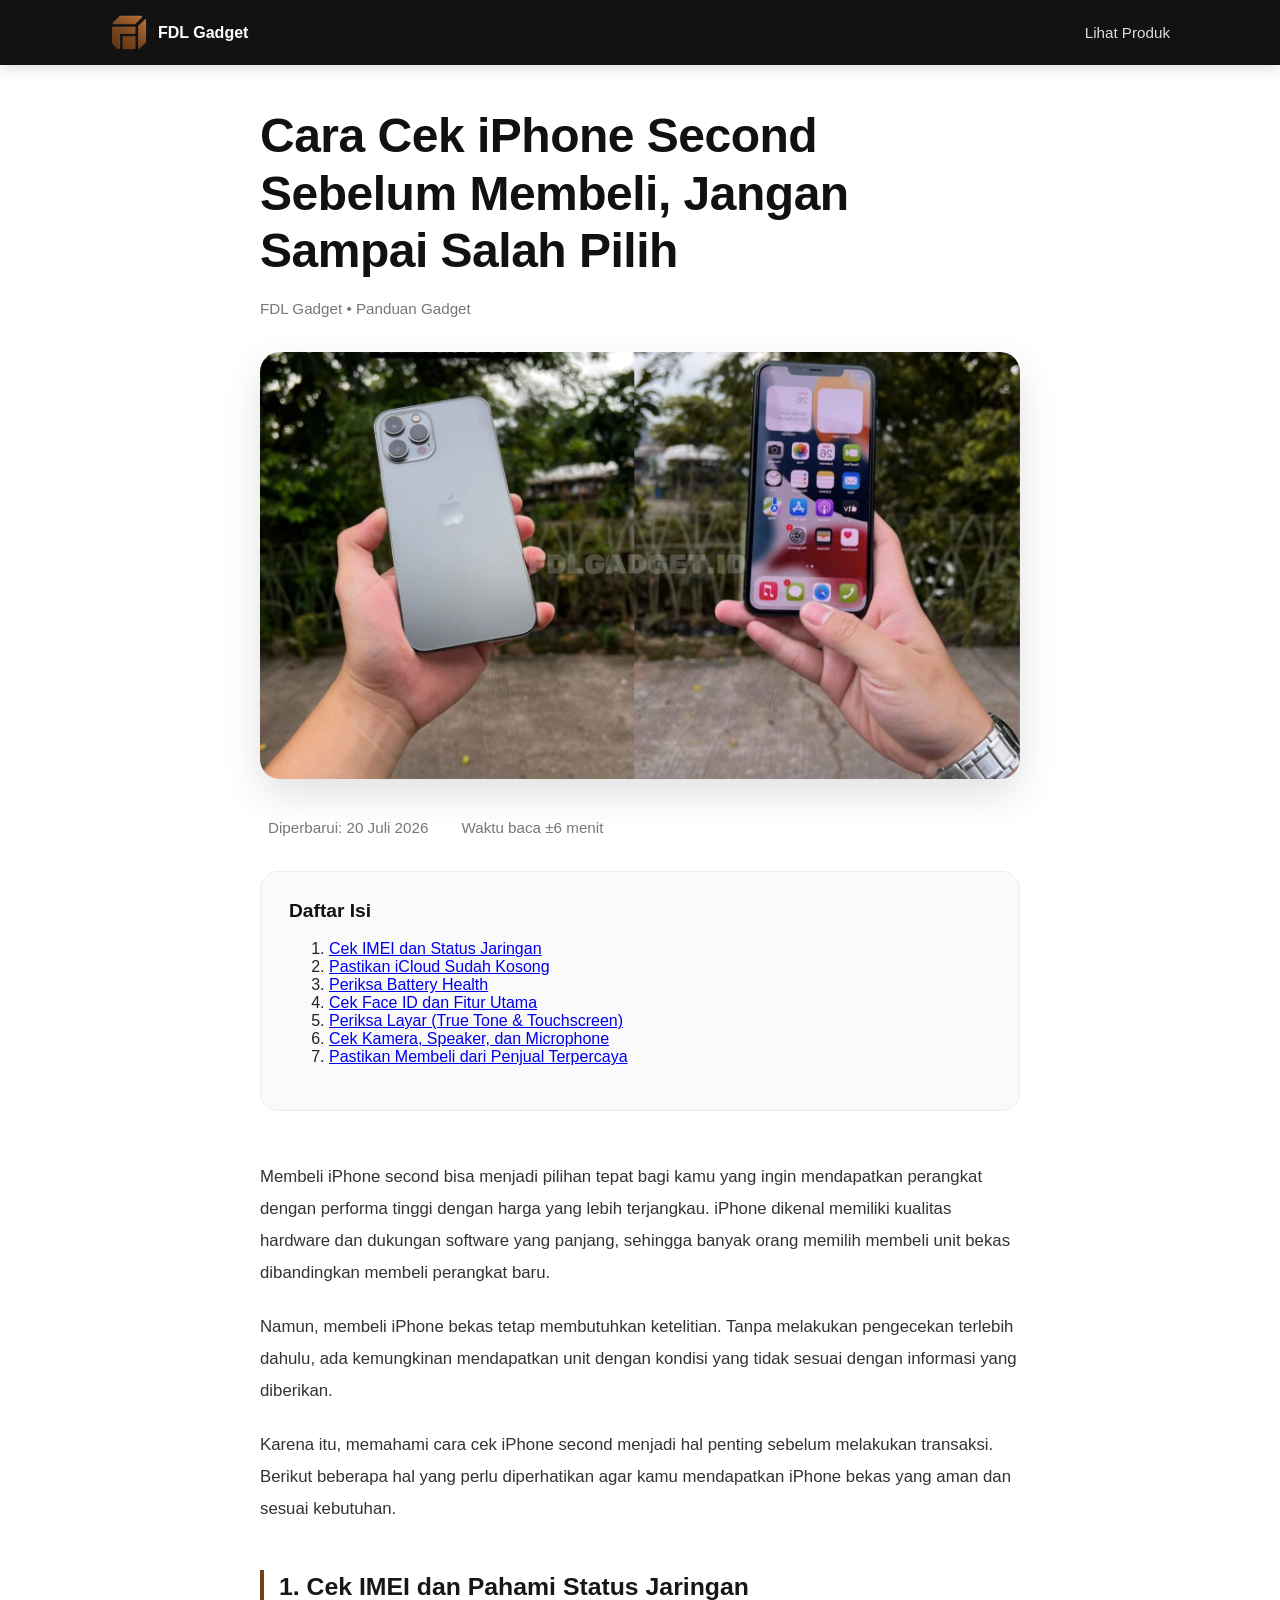
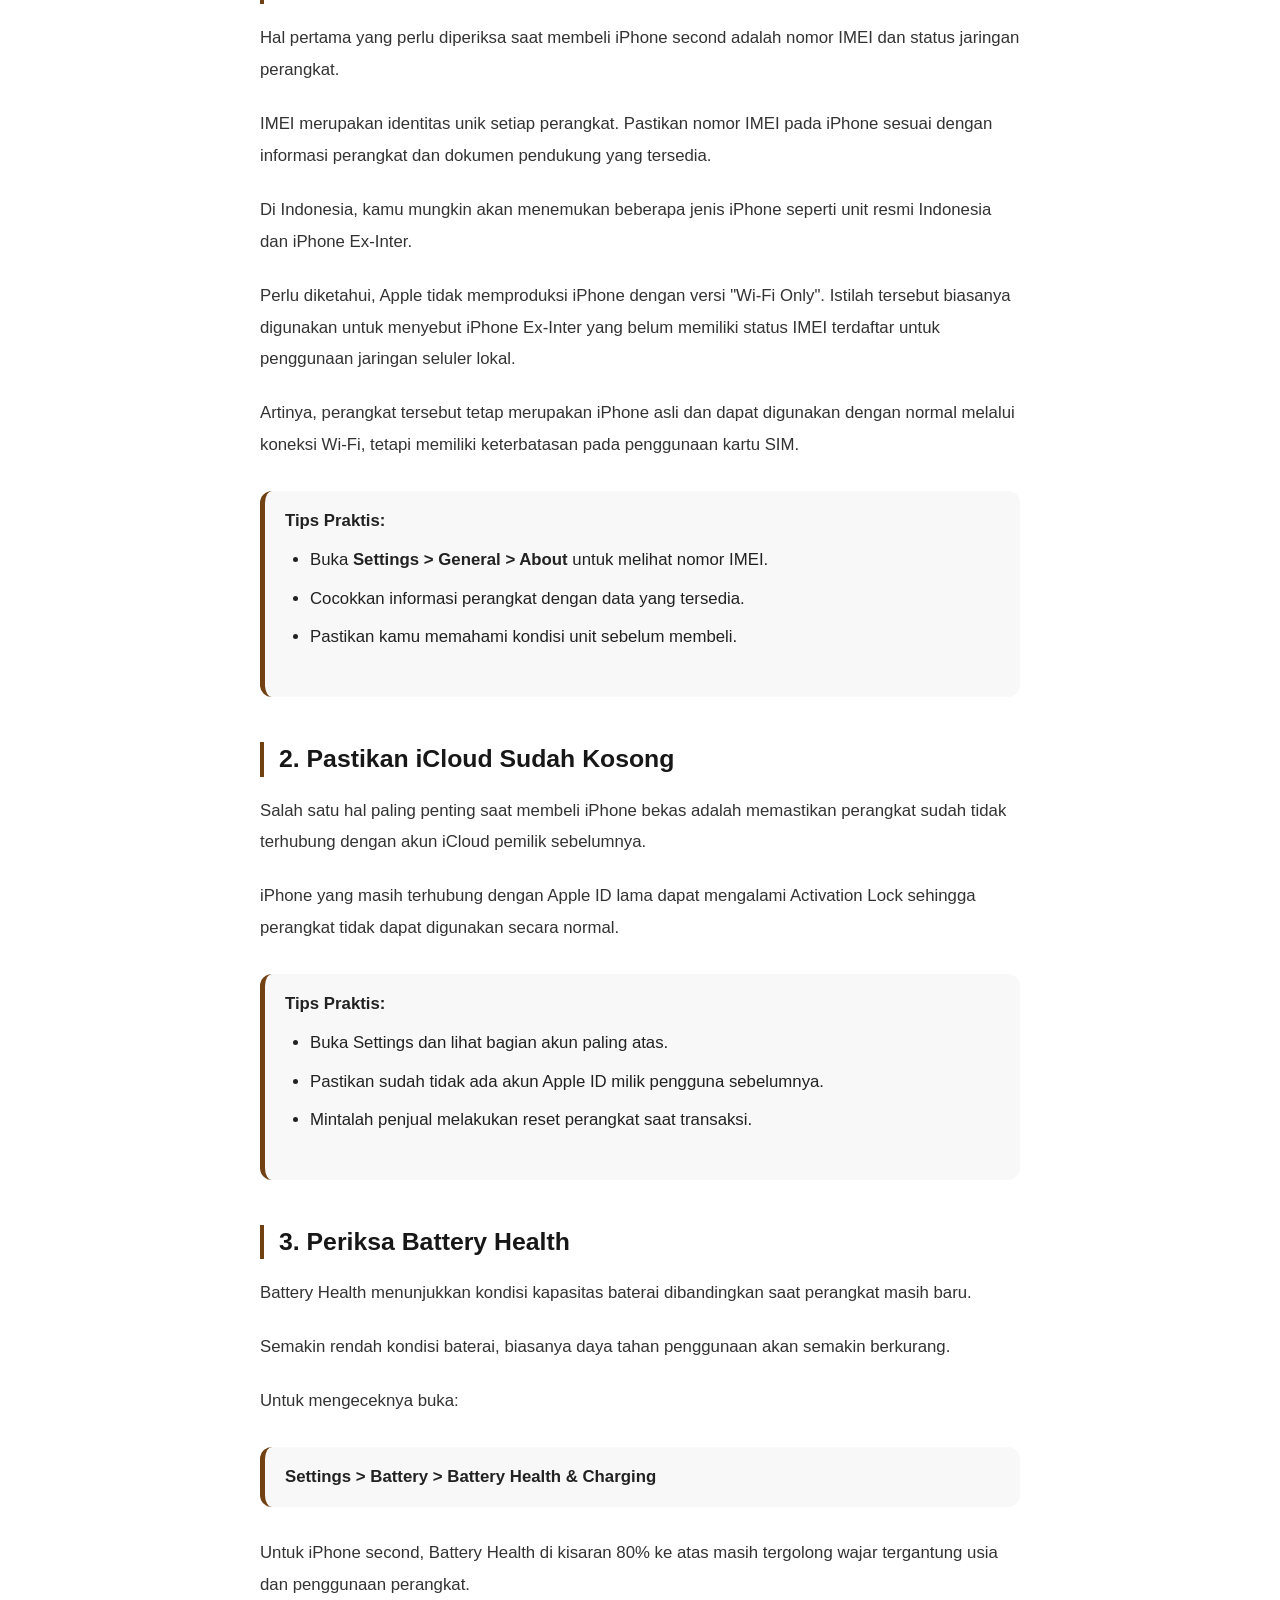
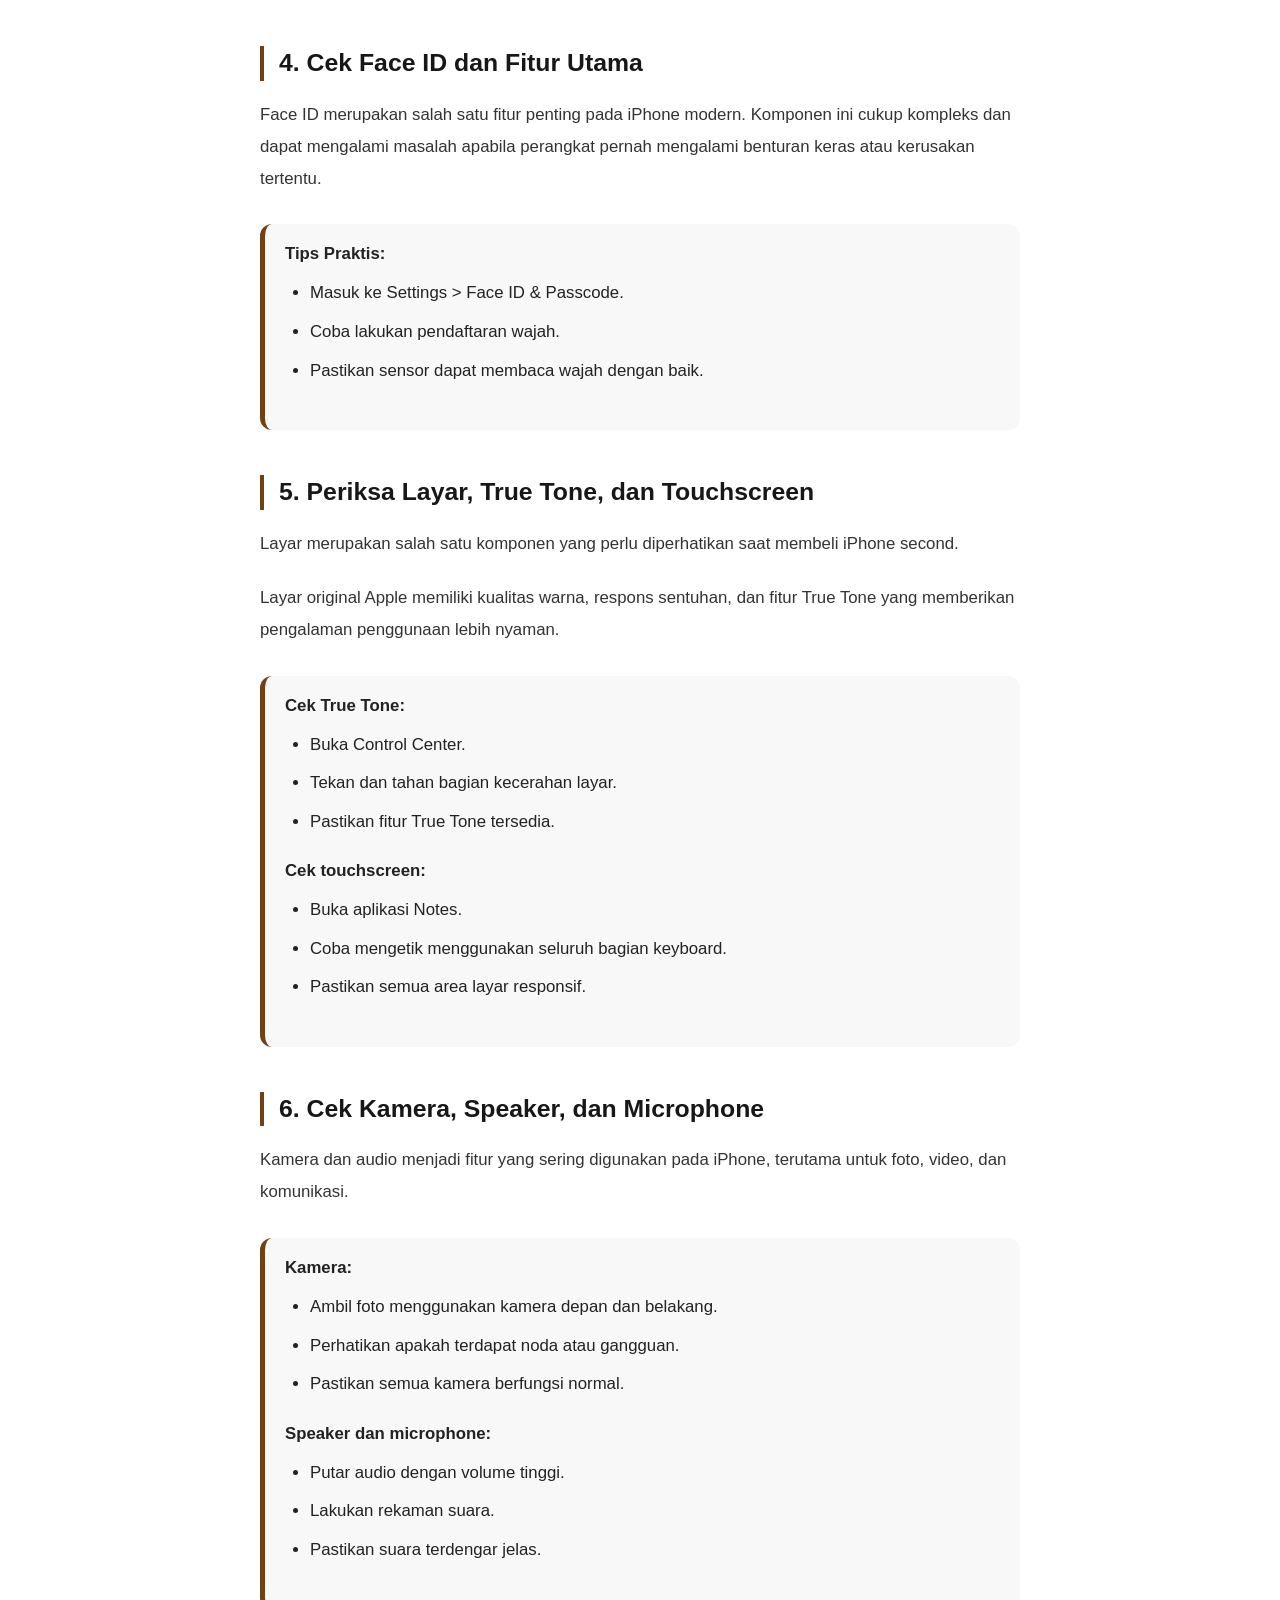
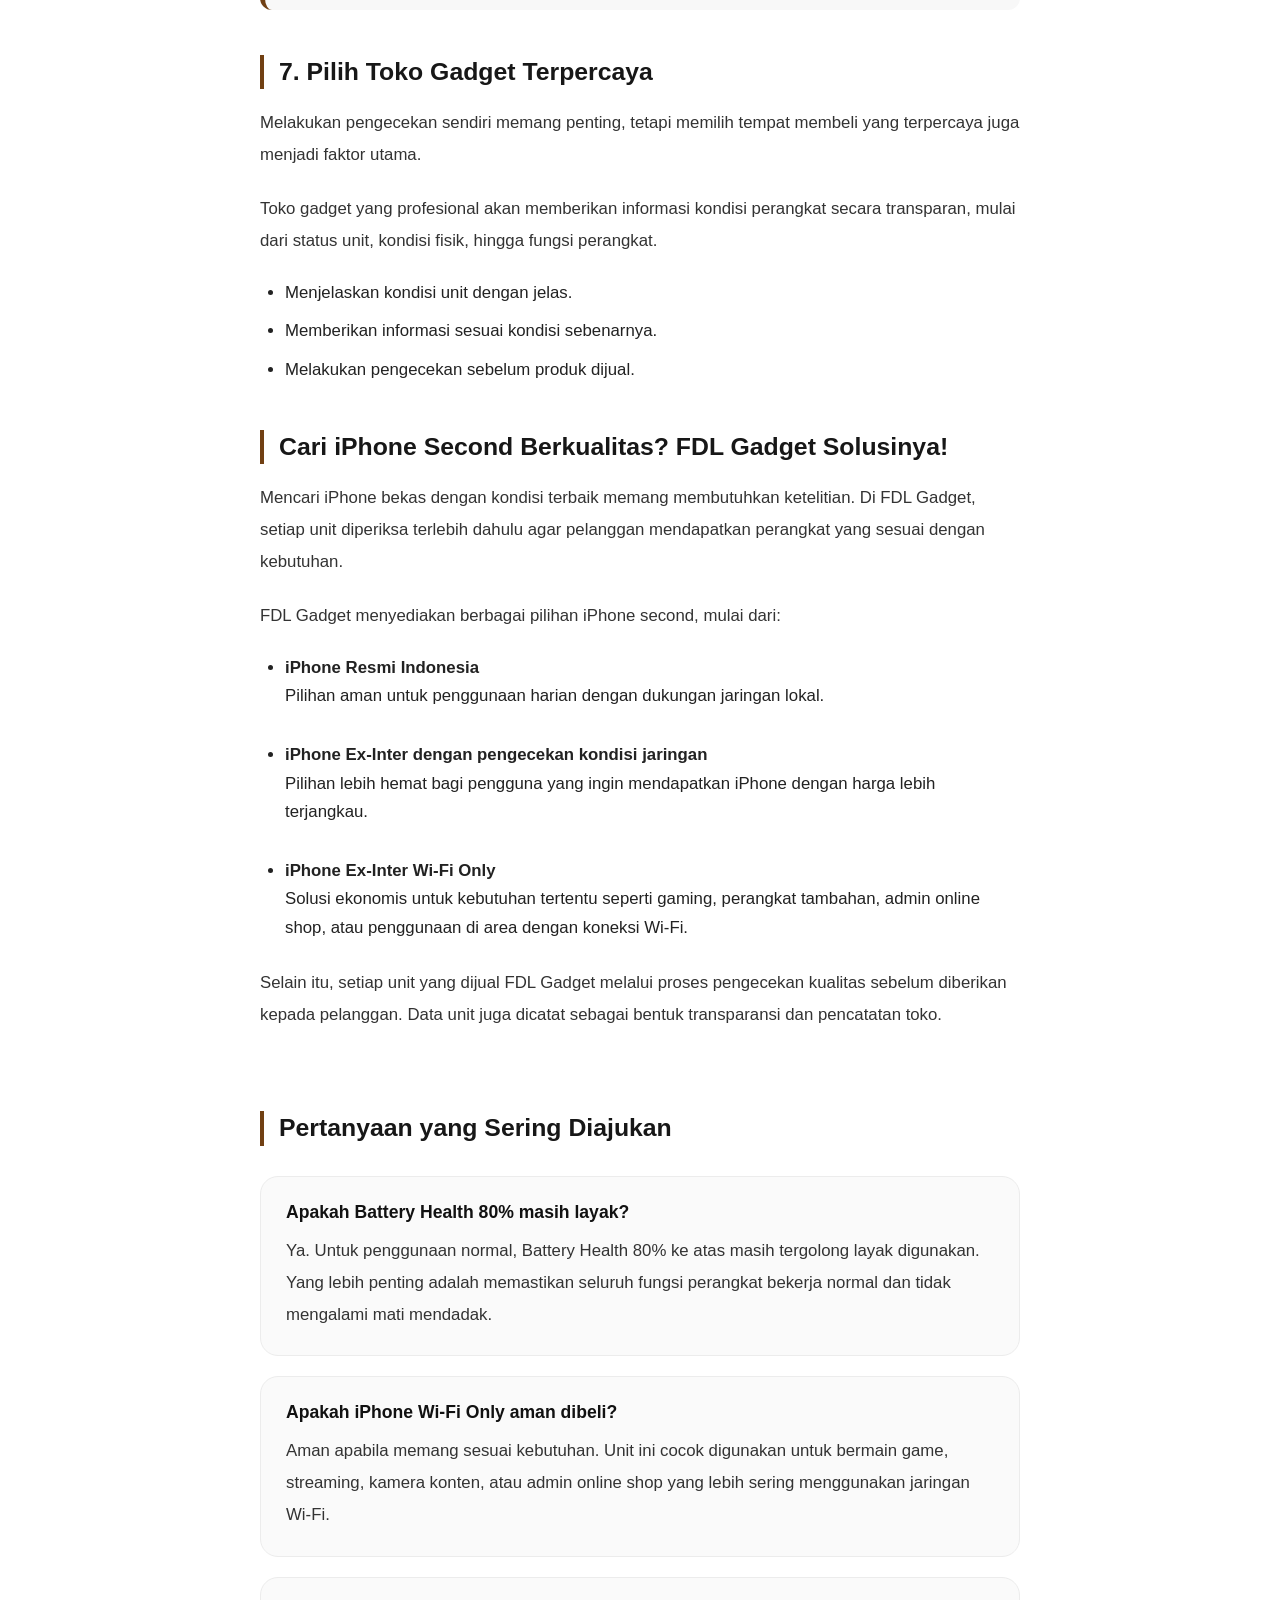
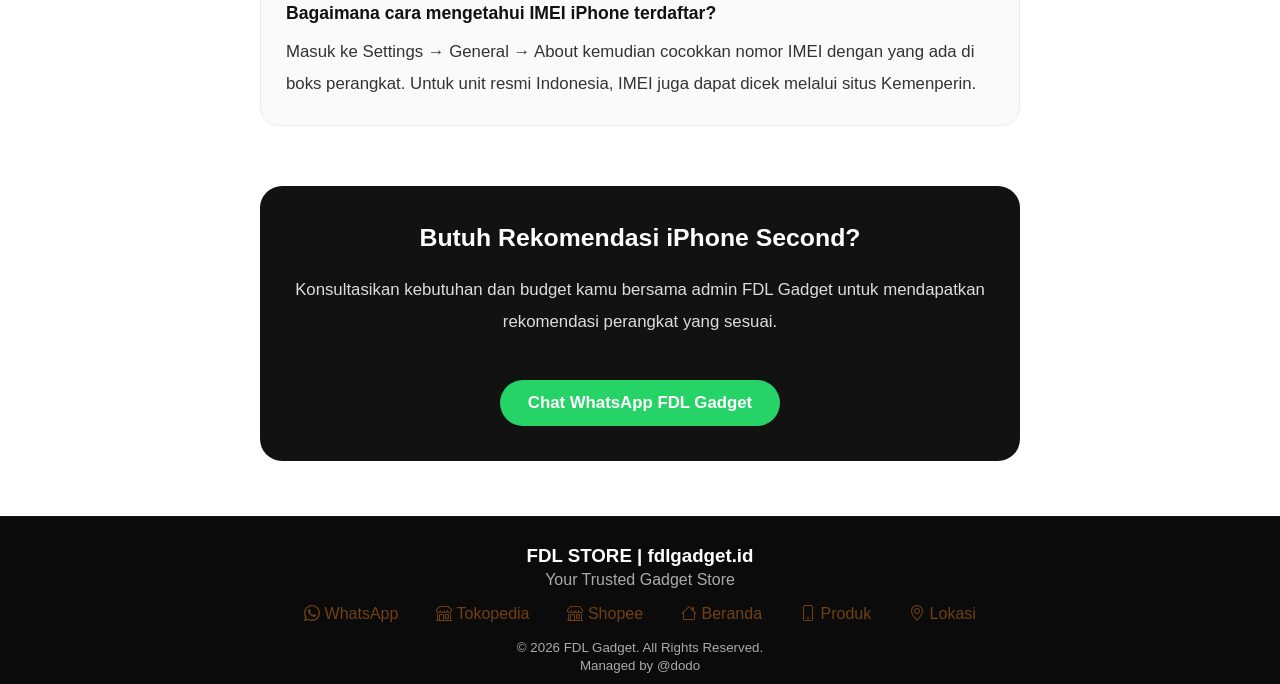
==== artikel/cara-cek-iphone-second.html @ 4b5e1315 "update artikel seo pertama fdlgadget" ====
<!doctype html>
<html lang="id">
  <head>
    <meta charset="UTF-8" />

    <meta name="viewport" content="width=device-width, initial-scale=1.0" />

    <title>
      Cara Cek iPhone Second Sebelum Membeli, Jangan Sampai Salah Pilih | FDL
      Gadget
    </title>
    <meta
      name="description"
      content="Panduan cara cek iPhone second sebelum membeli. Cek IMEI, iCloud, Battery Health, Face ID, layar, kamera, dan tips memilih iPhone bekas agar tidak salah pilih."
    />
    <link
      rel="canonical"
      href="https://fdlgadget.id/artikel/cara-cek-iphone-second-sebelum-membeli.html"
    />
    <link rel="stylesheet" href="../css/artikel.css" />
    <link
      href="https://cdn.jsdelivr.net/npm/bootstrap-icons@1.11.3/font/bootstrap-icons.min.css"
      rel="stylesheet"
    />
  </head>

  <body>
    <!-- NAVBAR -->

    <nav class="article-navbar">
      <div class="article-navbar-inner">
        <a href="../index.html" class="article-brand">
          <img src="../img/logo.png" alt="FDL Gadget" />

          <span>FDL Gadget</span>
        </a>

        <a href="../index.html" class="article-back"> Lihat Produk </a>
      </div>
    </nav>

    <main class="article-container">
      <h1 class="article-title">
        Cara Cek iPhone Second Sebelum Membeli, Jangan Sampai Salah Pilih
      </h1>

      <div class="article-meta">FDL Gadget • Panduan Gadget</div>

      <img
        src="../img/artikel/iphone-check.webp"
        alt="Cara cek iPhone second sebelum membeli"
        class="article-cover"
      />

      <div class="article-meta">
        <span>
          <i class="fa-regular fa-calendar"></i>
          Diperbarui: 20 Juli 2026
        </span>

        <span>
          <i class="fa-regular fa-clock"></i>
          Waktu baca ±6 menit
        </span>
      </div>

      <div class="article-toc">
        <h3>Daftar Isi</h3>

        <ol>
          <li><a href="#imei">Cek IMEI dan Status Jaringan</a></li>

          <li><a href="#icloud">Pastikan iCloud Sudah Kosong</a></li>

          <li><a href="#battery">Periksa Battery Health</a></li>

          <li><a href="#faceid">Cek Face ID dan Fitur Utama</a></li>

          <li>
            <a href="#display">Periksa Layar (True Tone & Touchscreen)</a>
          </li>

          <li><a href="#camera">Cek Kamera, Speaker, dan Microphone</a></li>

          <li>
            <a href="#seller">Pastikan Membeli dari Penjual Terpercaya</a>
          </li>
        </ol>
      </div>

      <article class="article-content">
        <p>
          Membeli iPhone second bisa menjadi pilihan tepat bagi kamu yang ingin
          mendapatkan perangkat dengan performa tinggi dengan harga yang lebih
          terjangkau. iPhone dikenal memiliki kualitas hardware dan dukungan
          software yang panjang, sehingga banyak orang memilih membeli unit
          bekas dibandingkan membeli perangkat baru.
        </p>

        <p>
          Namun, membeli iPhone bekas tetap membutuhkan ketelitian. Tanpa
          melakukan pengecekan terlebih dahulu, ada kemungkinan mendapatkan unit
          dengan kondisi yang tidak sesuai dengan informasi yang diberikan.
        </p>

        <p>
          Karena itu, memahami cara cek iPhone second menjadi hal penting
          sebelum melakukan transaksi. Berikut beberapa hal yang perlu
          diperhatikan agar kamu mendapatkan iPhone bekas yang aman dan sesuai
          kebutuhan.
        </p>

        <h2 id="imei">1. Cek IMEI dan Pahami Status Jaringan</h2>

        <p>
          Hal pertama yang perlu diperiksa saat membeli iPhone second adalah
          nomor IMEI dan status jaringan perangkat.
        </p>

        <p>
          IMEI merupakan identitas unik setiap perangkat. Pastikan nomor IMEI
          pada iPhone sesuai dengan informasi perangkat dan dokumen pendukung
          yang tersedia.
        </p>

        <p>
          Di Indonesia, kamu mungkin akan menemukan beberapa jenis iPhone
          seperti unit resmi Indonesia dan iPhone Ex-Inter.
        </p>

        <p>
          Perlu diketahui, Apple tidak memproduksi iPhone dengan versi "Wi-Fi
          Only". Istilah tersebut biasanya digunakan untuk menyebut iPhone
          Ex-Inter yang belum memiliki status IMEI terdaftar untuk penggunaan
          jaringan seluler lokal.
        </p>

        <p>
          Artinya, perangkat tersebut tetap merupakan iPhone asli dan dapat
          digunakan dengan normal melalui koneksi Wi-Fi, tetapi memiliki
          keterbatasan pada penggunaan kartu SIM.
        </p>

        <div class="article-tip">
          <b>Tips Praktis:</b>

          <ul>
            <li>
              Buka <b>Settings > General > About</b> untuk melihat nomor IMEI.
            </li>

            <li>Cocokkan informasi perangkat dengan data yang tersedia.</li>

            <li>Pastikan kamu memahami kondisi unit sebelum membeli.</li>
          </ul>
        </div>

        <h2 id="icloud">2. Pastikan iCloud Sudah Kosong</h2>

        <p>
          Salah satu hal paling penting saat membeli iPhone bekas adalah
          memastikan perangkat sudah tidak terhubung dengan akun iCloud pemilik
          sebelumnya.
        </p>

        <p>
          iPhone yang masih terhubung dengan Apple ID lama dapat mengalami
          Activation Lock sehingga perangkat tidak dapat digunakan secara
          normal.
        </p>

        <div class="article-tip">
          <b>Tips Praktis:</b>

          <ul>
            <li>Buka Settings dan lihat bagian akun paling atas.</li>

            <li>
              Pastikan sudah tidak ada akun Apple ID milik pengguna sebelumnya.
            </li>

            <li>Mintalah penjual melakukan reset perangkat saat transaksi.</li>
          </ul>
        </div>

        <h2 id="battery">3. Periksa Battery Health</h2>

        <p>
          Battery Health menunjukkan kondisi kapasitas baterai dibandingkan saat
          perangkat masih baru.
        </p>

        <p>
          Semakin rendah kondisi baterai, biasanya daya tahan penggunaan akan
          semakin berkurang.
        </p>

        <p>Untuk mengeceknya buka:</p>

        <div class="article-tip">
          <b> Settings > Battery > Battery Health & Charging </b>
        </div>

        <p>
          Untuk iPhone second, Battery Health di kisaran 80% ke atas masih
          tergolong wajar tergantung usia dan penggunaan perangkat.
        </p>

        <h2 id="faceid">4. Cek Face ID dan Fitur Utama</h2>

        <p>
          Face ID merupakan salah satu fitur penting pada iPhone modern.
          Komponen ini cukup kompleks dan dapat mengalami masalah apabila
          perangkat pernah mengalami benturan keras atau kerusakan tertentu.
        </p>

        <div class="article-tip">
          <b>Tips Praktis:</b>

          <ul>
            <li>Masuk ke Settings > Face ID & Passcode.</li>

            <li>Coba lakukan pendaftaran wajah.</li>

            <li>Pastikan sensor dapat membaca wajah dengan baik.</li>
          </ul>
        </div>

        <h2 id="display">5. Periksa Layar, True Tone, dan Touchscreen</h2>

        <p>
          Layar merupakan salah satu komponen yang perlu diperhatikan saat
          membeli iPhone second.
        </p>

        <p>
          Layar original Apple memiliki kualitas warna, respons sentuhan, dan
          fitur True Tone yang memberikan pengalaman penggunaan lebih nyaman.
        </p>

        <div class="article-tip">
          <b>Cek True Tone:</b>

          <ul>
            <li>Buka Control Center.</li>

            <li>Tekan dan tahan bagian kecerahan layar.</li>

            <li>Pastikan fitur True Tone tersedia.</li>
          </ul>

          <b>Cek touchscreen:</b>

          <ul>
            <li>Buka aplikasi Notes.</li>

            <li>Coba mengetik menggunakan seluruh bagian keyboard.</li>

            <li>Pastikan semua area layar responsif.</li>
          </ul>
        </div>

        <h2 id="camera">6. Cek Kamera, Speaker, dan Microphone</h2>

        <p>
          Kamera dan audio menjadi fitur yang sering digunakan pada iPhone,
          terutama untuk foto, video, dan komunikasi.
        </p>

        <div class="article-tip">
          <b>Kamera:</b>

          <ul>
            <li>Ambil foto menggunakan kamera depan dan belakang.</li>

            <li>Perhatikan apakah terdapat noda atau gangguan.</li>

            <li>Pastikan semua kamera berfungsi normal.</li>
          </ul>

          <b>Speaker dan microphone:</b>

          <ul>
            <li>Putar audio dengan volume tinggi.</li>

            <li>Lakukan rekaman suara.</li>

            <li>Pastikan suara terdengar jelas.</li>
          </ul>
        </div>

        <h2 id="seller">7. Pilih Toko Gadget Terpercaya</h2>

        <p>
          Melakukan pengecekan sendiri memang penting, tetapi memilih tempat
          membeli yang terpercaya juga menjadi faktor utama.
        </p>

        <p>
          Toko gadget yang profesional akan memberikan informasi kondisi
          perangkat secara transparan, mulai dari status unit, kondisi fisik,
          hingga fungsi perangkat.
        </p>

        <ul>
          <li>Menjelaskan kondisi unit dengan jelas.</li>

          <li>Memberikan informasi sesuai kondisi sebenarnya.</li>

          <li>Melakukan pengecekan sebelum produk dijual.</li>
        </ul>

        <h2>Cari iPhone Second Berkualitas? FDL Gadget Solusinya!</h2>

        <p>
          Mencari iPhone bekas dengan kondisi terbaik memang membutuhkan
          ketelitian. Di FDL Gadget, setiap unit diperiksa terlebih dahulu agar
          pelanggan mendapatkan perangkat yang sesuai dengan kebutuhan.
        </p>

        <p>
          FDL Gadget menyediakan berbagai pilihan iPhone second, mulai dari:
        </p>

        <ul>
          <li>
            <b>iPhone Resmi Indonesia</b><br />
            Pilihan aman untuk penggunaan harian dengan dukungan jaringan lokal.
          </li>

          <br />

          <li>
            <b>iPhone Ex-Inter dengan pengecekan kondisi jaringan</b><br />
            Pilihan lebih hemat bagi pengguna yang ingin mendapatkan iPhone
            dengan harga lebih terjangkau.
          </li>

          <br />

          <li>
            <b>iPhone Ex-Inter Wi-Fi Only</b><br />
            Solusi ekonomis untuk kebutuhan tertentu seperti gaming, perangkat
            tambahan, admin online shop, atau penggunaan di area dengan koneksi
            Wi-Fi.
          </li>
        </ul>

        <p>
          Selain itu, setiap unit yang dijual FDL Gadget melalui proses
          pengecekan kualitas sebelum diberikan kepada pelanggan. Data unit juga
          dicatat sebagai bentuk transparansi dan pencatatan toko.
        </p>

        <section class="article-faq">
          <h2>Pertanyaan yang Sering Diajukan</h2>

          <div class="faq-item">
            <h3>Apakah Battery Health 80% masih layak?</h3>

            <p>
              Ya. Untuk penggunaan normal, Battery Health 80% ke atas masih
              tergolong layak digunakan. Yang lebih penting adalah memastikan
              seluruh fungsi perangkat bekerja normal dan tidak mengalami mati
              mendadak.
            </p>
          </div>

          <div class="faq-item">
            <h3>Apakah iPhone Wi-Fi Only aman dibeli?</h3>

            <p>
              Aman apabila memang sesuai kebutuhan. Unit ini cocok digunakan
              untuk bermain game, streaming, kamera konten, atau admin online
              shop yang lebih sering menggunakan jaringan Wi-Fi.
            </p>
          </div>

          <div class="faq-item">
            <h3>Bagaimana cara mengetahui IMEI iPhone terdaftar?</h3>

            <p>
              Masuk ke Settings → General → About kemudian cocokkan nomor IMEI
              dengan yang ada di boks perangkat. Untuk unit resmi Indonesia,
              IMEI juga dapat dicek melalui situs Kemenperin.
            </p>
          </div>
        </section>

        <div class="article-cta">
          <h2>Butuh Rekomendasi iPhone Second?</h2>

          <p>
            Konsultasikan kebutuhan dan budget kamu bersama admin FDL Gadget
            untuk mendapatkan rekomendasi perangkat yang sesuai.
          </p>

          <a
            href="https://wa.me/6282130297591?text=Halo%20FDL%20Gadget,%20saya%20membaca%20artikel%20Cara%20Cek%20iPhone%20Second%20dan%20ingin%20bertanya%20tentang%20stok%20iPhone."
          >
            Chat WhatsApp FDL Gadget
          </a>
        </div>
      </article>
    </main>

    <footer class="fdl-footer">
      <h3>FDL STORE | fdlgadget.id</h3>
      <p>Your Trusted Gadget Store</p>

      <div class="footer-links">
        <a
          href="https://wa.me/6282130297591?text=Halo%20min,%20saya%20mau%20tanya%20tentang%20produk%20FDL%20Gadget"
          target="_blank"
        >
          <i class="bi bi-whatsapp"></i>
          WhatsApp
        </a>

        <a href="https://www.tokopedia.com/fdlgadget" target="_blank">
          <i class="bi bi-shop"></i>
          Tokopedia
        </a>

        <a href="https://www.shopee.co.id/fadeljuniarakbar" target="_blank">
          <i class="bi bi-shop"></i>
          Shopee
        </a>
        <a href="../index.html">
          <i class="bi bi-house"></i>
          Beranda
        </a>

        <a href="../index.html#products">
          <i class="bi bi-phone"></i>
          Produk
        </a>

        <a href="../index.html#location">
          <i class="bi bi-geo-alt"></i>
          Lokasi
        </a>
      </div>
      <small> © 2026 FDL Gadget. All Rights Reserved. </small><br />
      <small> Managed by @dodo </small>
    </footer>
  </body>
</html>
---- css/artikel.css ----
:root {
  --gold: #714013;
  --dark: #121212;
  --text: #222;
  --muted: #777;
  --border: #eeeeee;
}

* {
  box-sizing: border-box;
}

html {
  scroll-behavior: smooth;
  scroll-padding-top: 90px;
}

body {
  margin: 0;
  font-family: Inter, "Segoe UI", Roboto, Arial, sans-serif;
  background: #ffffff;
  color: var(--text);
}

/* =========================
   ARTICLE NAVBAR
========================= */

.article-navbar {
  position: fixed;
  top: 0;
  background: #121212;
  width: 100%;
  z-index: 999;
  box-shadow: 0 3px 15px rgba(0, 0, 0, 0.15);
}

.article-navbar-inner {
  max-width: 1100px;
  margin: auto;
  height: 65px;
  display: flex;
  align-items: center;
  justify-content: space-between;
  padding: 0 20px;
}

.article-brand {
  display: flex;
  align-items: center;
  gap: 10px;
  color: white;
  text-decoration: none;
  font-weight: 700;
}

.article-brand img {
  width: 38px;
}

.article-back {
  color: white;
  text-decoration: none;
  font-size: 0.95rem;
  opacity: 0.85;
  transition: 0.3s;
}

.article-back:hover {
  color: #714013;
  opacity: 1;
}

/* =========================
   ARTICLE CONTAINER
========================= */

.article-container {
  max-width: 800px;
  margin: auto;
  padding: 55px 20px;
}

/* =========================
   TITLE
========================= */

.article-title {
  padding-top: 20px;
  font-size: clamp(2rem, 5vw, 3rem);
  line-height: 1.2;
  font-weight: 800;
  letter-spacing: -0.5px;
  color: #111;
  margin-bottom: 18px;
}

/* =========================
   ARTICLE META
========================= */

.article-meta {
  color: var(--muted);
  font-size: 0.95rem;
  margin-bottom: 35px;
  display: flex;

  align-items: center;

  gap: 25px;

  flex-wrap: wrap;

  color: #777;

  font-size: 0.95rem;

  margin: 20px 0 35px;
}

.article-meta span {
  display: flex;

  align-items: center;

  gap: 8px;
}

/* =========================
   IMAGE
========================= */

.article-cover {
  width: 100%;
  display: block;
  border-radius: 20px;
  margin-bottom: 40px;
  box-shadow: 0 15px 40px rgba(0, 0, 0, 0.12);
}

/* =========================
   TABLE OF CONTENTS
========================= */

.article-toc {
  background: #fafafa;

  border: 1px solid #ececec;

  border-radius: 18px;

  padding: 28px;

  margin-bottom: 50px;
}

.article-toc h3 {
  margin: 0 0 18px;

  font-size: 1.2rem;

  color: #111;
}

/* =========================
   CONTENT
========================= */

.article-content {
  font-size: 1.05rem;
}

.article-content p {
  line-height: 1.9;
  margin-bottom: 22px;
  color: #333;
}

.article-content h2 {
  margin-top: 45px;
  margin-bottom: 18px;
  padding-left: 15px;
  border-left: 4px solid var(--gold);
  color: #171717;
  font-size: 1.55rem;
  line-height: 1.4;
}

.article-content ul {
  padding-left: 25px;
  margin-bottom: 25px;
}

.article-content li {
  margin-bottom: 10px;
  line-height: 1.7;
}

/* =========================
   TIP BOX
========================= */

.article-tip {
  background: #f8f8f8;
  border-left: 5px solid var(--gold);
  padding: 20px;
  border-radius: 12px;
  margin: 30px 0;
}

.article-tip ul {
  margin-top: 15px;
}

/* =========================
   FAQ
========================= */

.article-faq {
  margin-top: 80px;
}

.article-faq h2 {
  margin-bottom: 30px;
}

.faq-item {
  background: #fafafa;

  border: 1px solid #ececec;

  border-radius: 18px;

  padding: 25px;

  margin-bottom: 20px;
}

.faq-item h3 {
  margin-top: 0;

  margin-bottom: 12px;

  font-size: 1.1rem;

  color: #111;
}

.faq-item p {
  margin: 0;
}

/* =========================
   CTA WHATSAPP
========================= */

.article-cta {
  margin-top: 60px;
  padding: 35px 25px;
  background: #121212;
  border-radius: 22px;
  text-align: center;
  color: white;
}

.article-cta h2 {
  border: none;
  padding: 0;
  color: white;
  margin-top: 0;
}

.article-cta p {
  color: #ddd;
}

.article-cta a {
  display: inline-flex;
  align-items: center;
  justify-content: center;
  margin-top: 20px;
  padding: 13px 28px;
  background: #25d366;
  color: white;
  border-radius: 999px;
  text-decoration: none;
  font-weight: 700;
  transition: 0.3s;
}

.article-cta a:hover {
  transform: translateY(-3px);
  box-shadow: 0 10px 25px rgba(37, 211, 102, 0.35);
}

/* =========================
   FOOTER
========================= */

.fdl-footer {
  padding: 10px 0;
  text-align: center;
  background: #0b0b0b;
  border-top: 1px solid rgba(255, 255, 255, 0.05);
  color: #aaa;
}

.fdl-footer h3 {
  color: white;
  margin-bottom: -12px;
}

.footer-links {
  margin: 15px 0;
  display: flex;
  justify-content: center;
  gap: 18px;
  flex-wrap: wrap;
}

.footer-links a {
  margin: 0 10px;
  text-decoration: none;
  color: #714013;
}

/* =========================
   MOBILE
========================= */

@media (max-width: 768px) {
  .article-container {
    padding: 40px 18px;
  }

  .article-title {
    font-size: 2rem;
  }

  .article-content {
    font-size: 1rem;
  }

  .article-navbar-inner {
    padding: 0 18px;
  }

  .article-back {
    display: block;
  }

  .article-cover {
    border-radius: 15px;
  }

  .article-meta {
    flex-direction: column;

    align-items: flex-start;

    gap: 12px;
  }

  .article-toc {
    padding: 22px;
  }
}
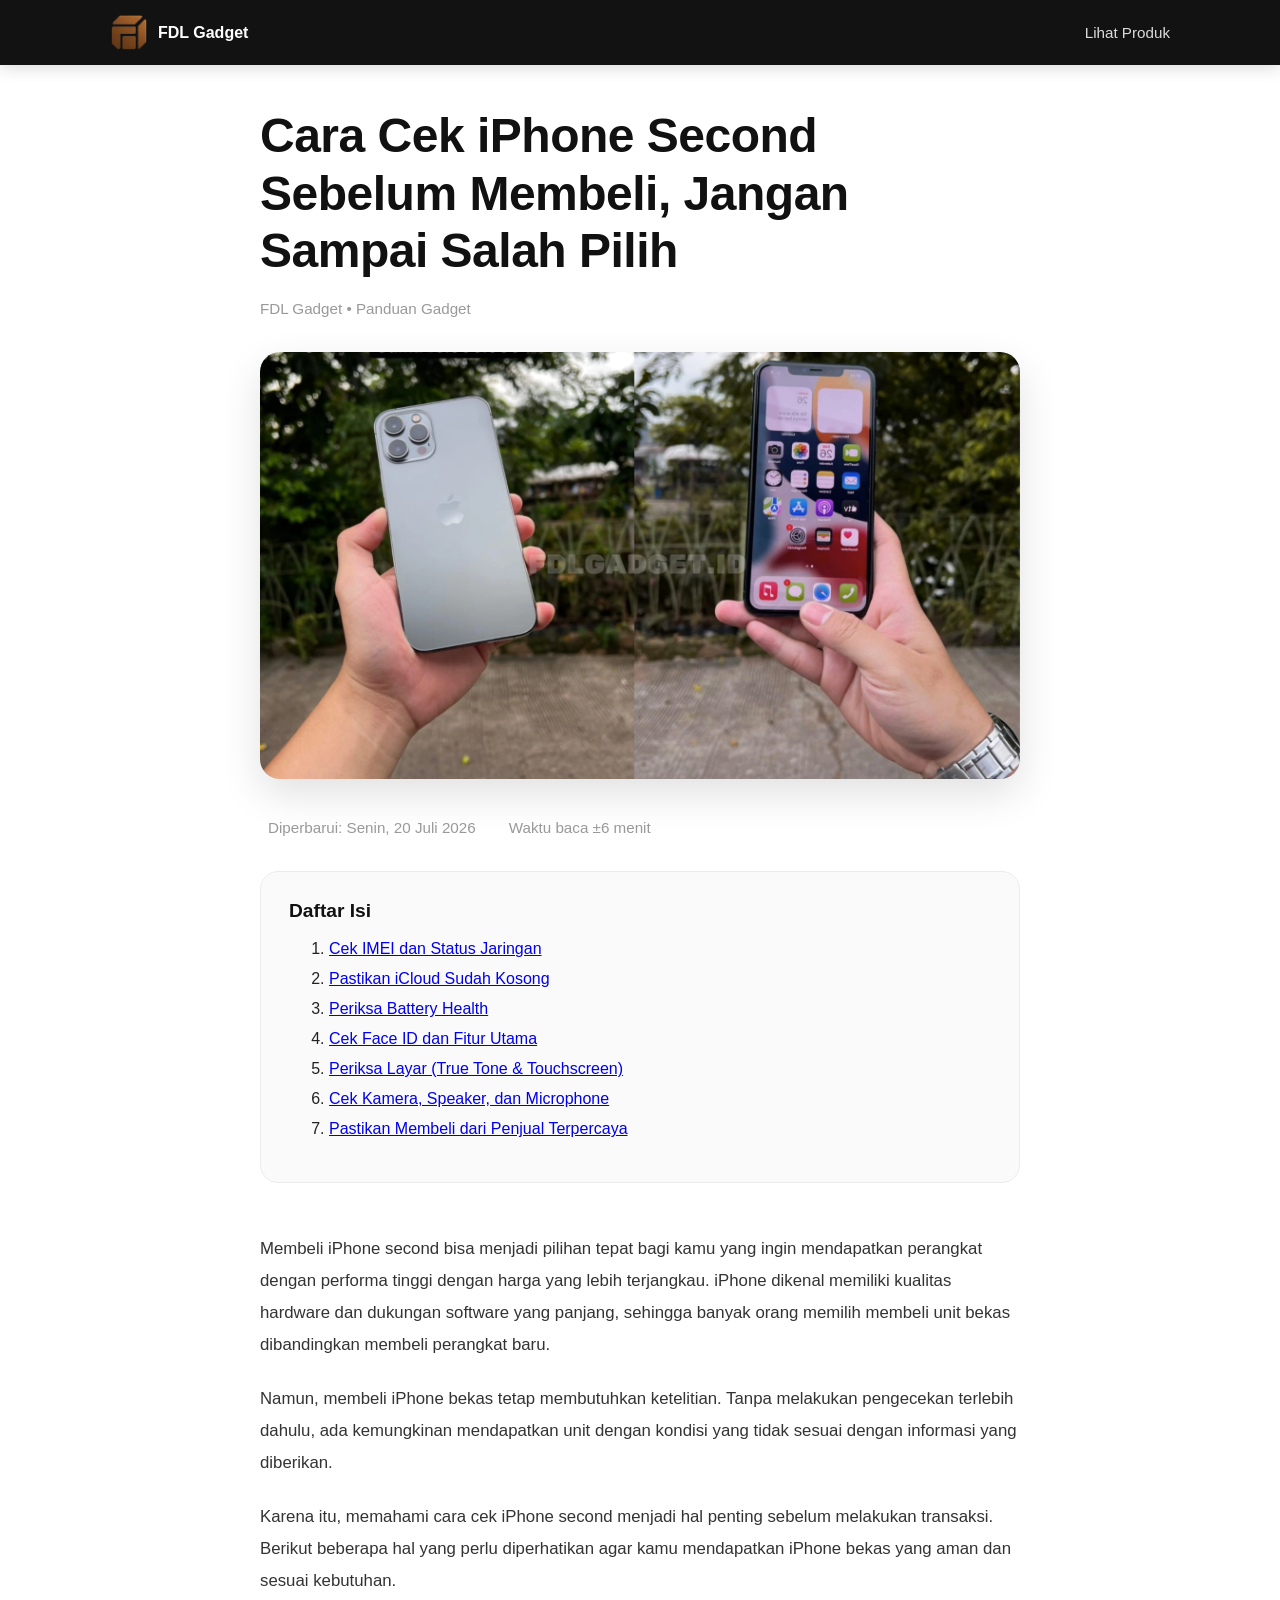
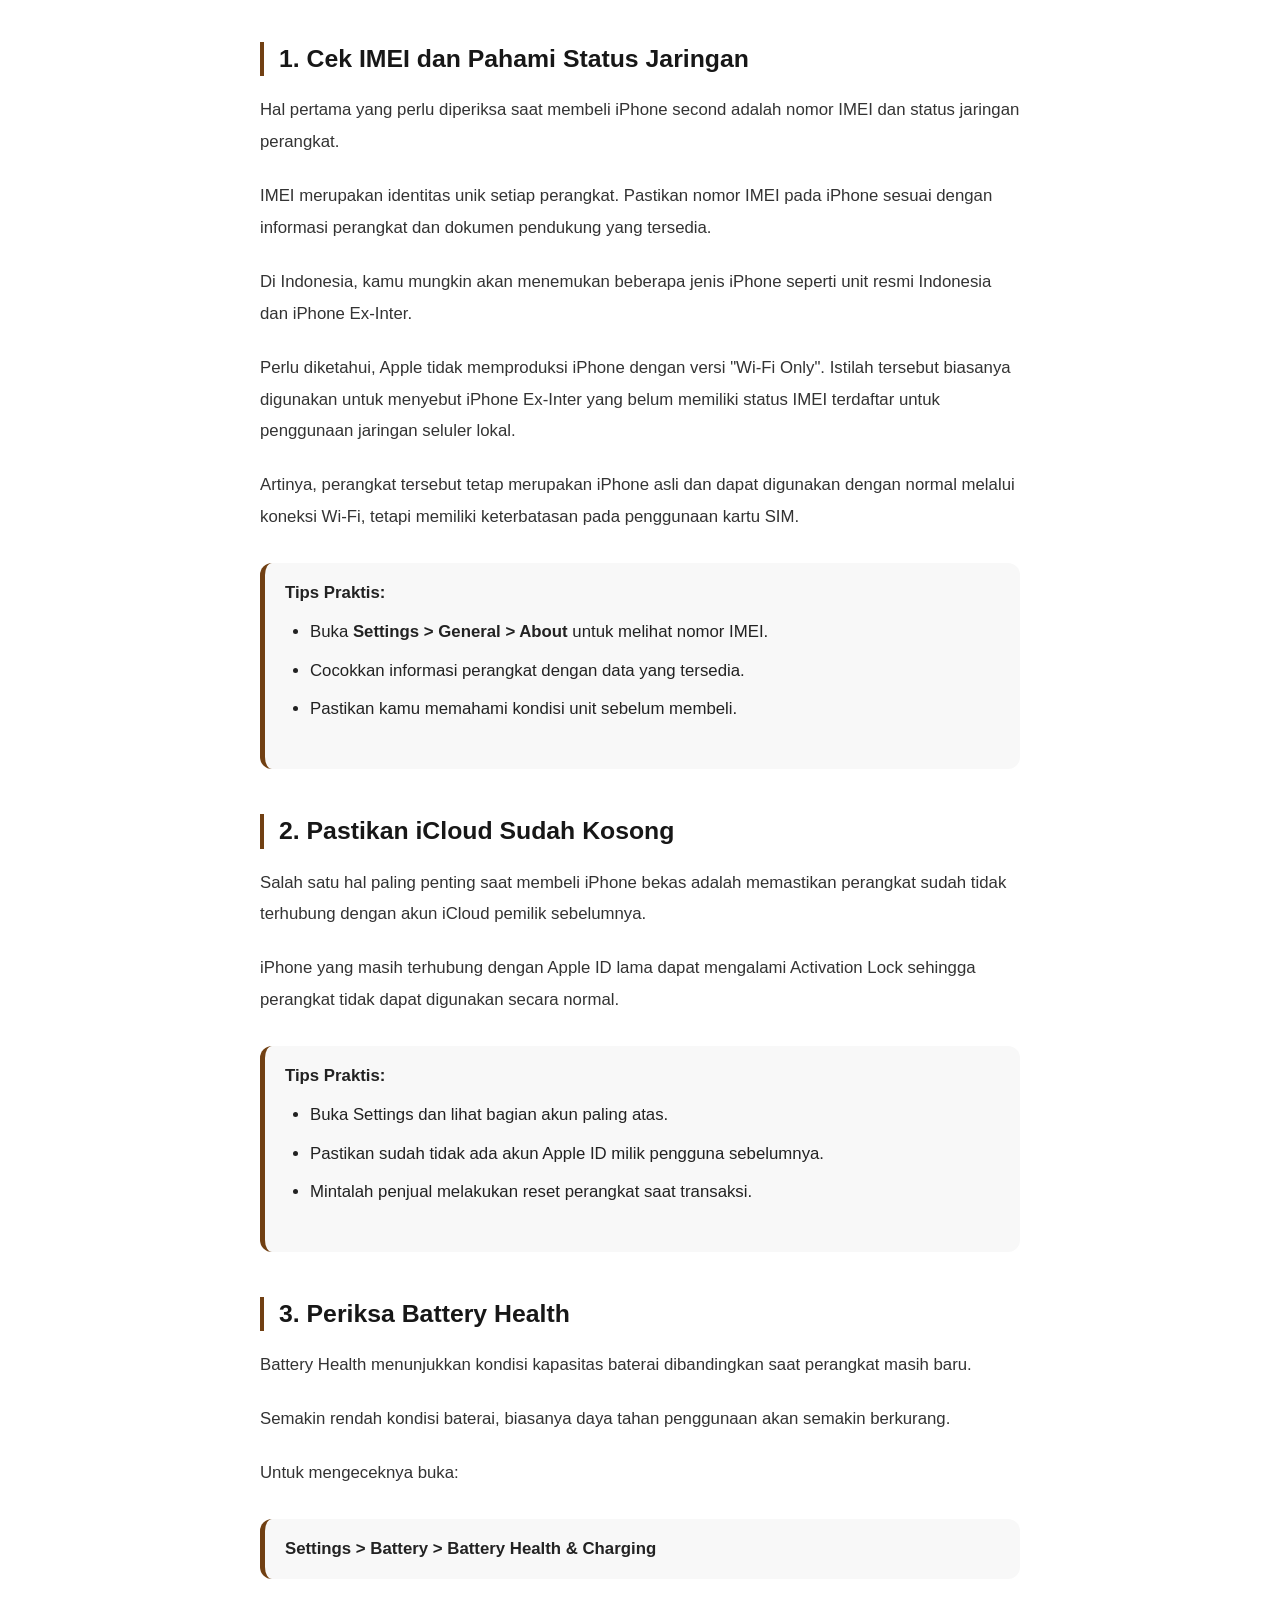
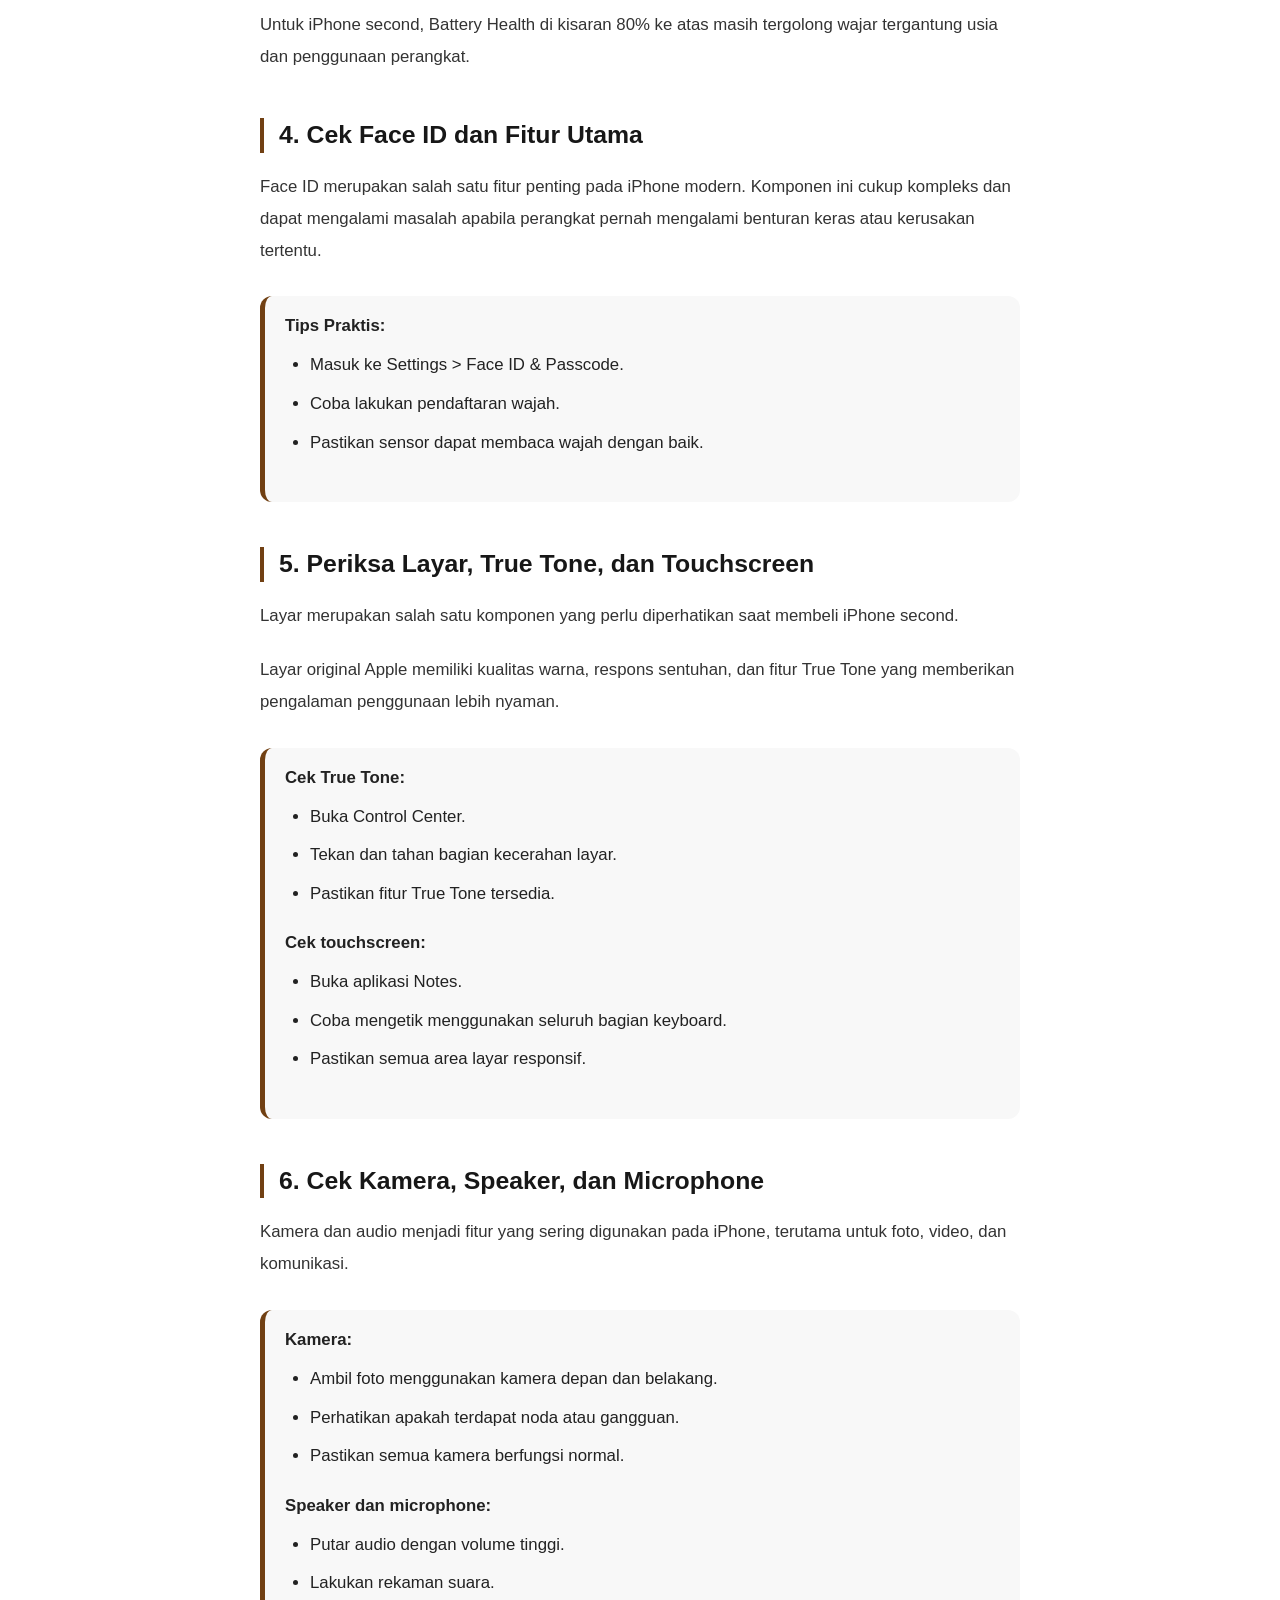
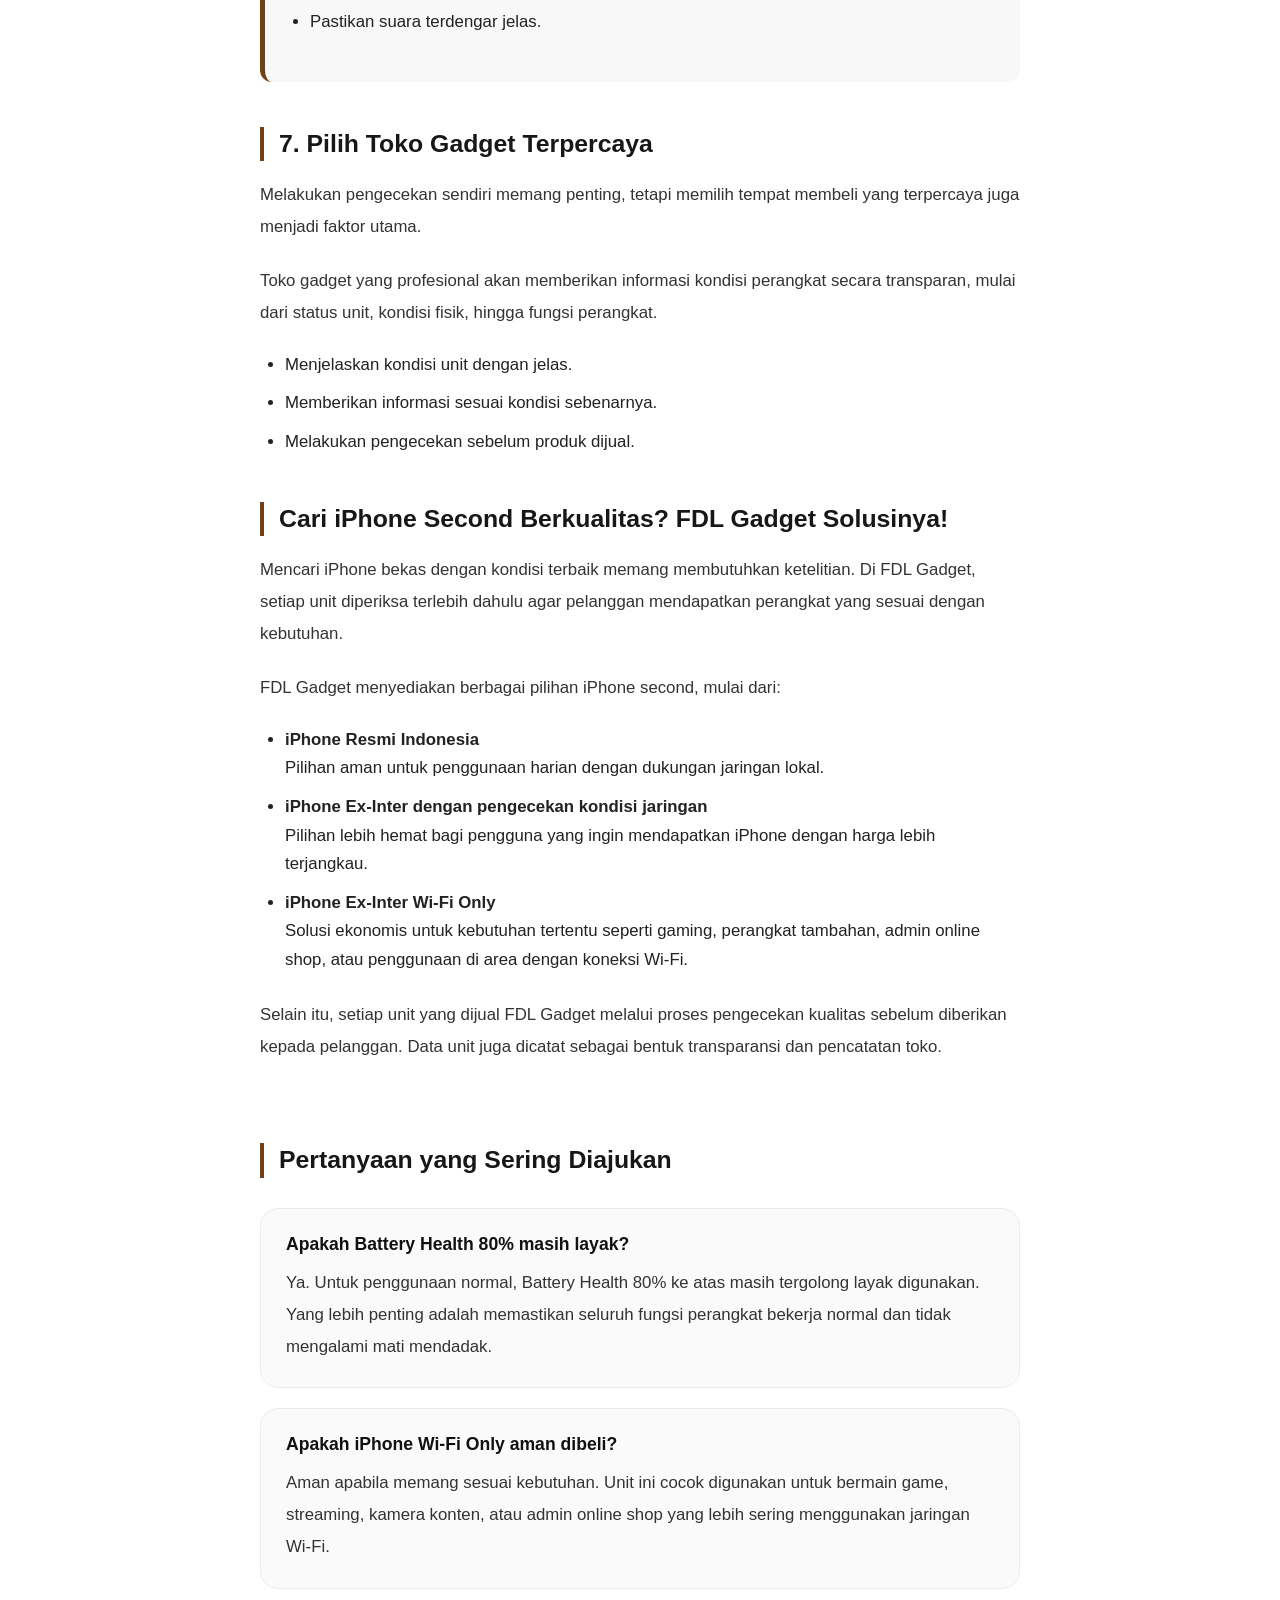
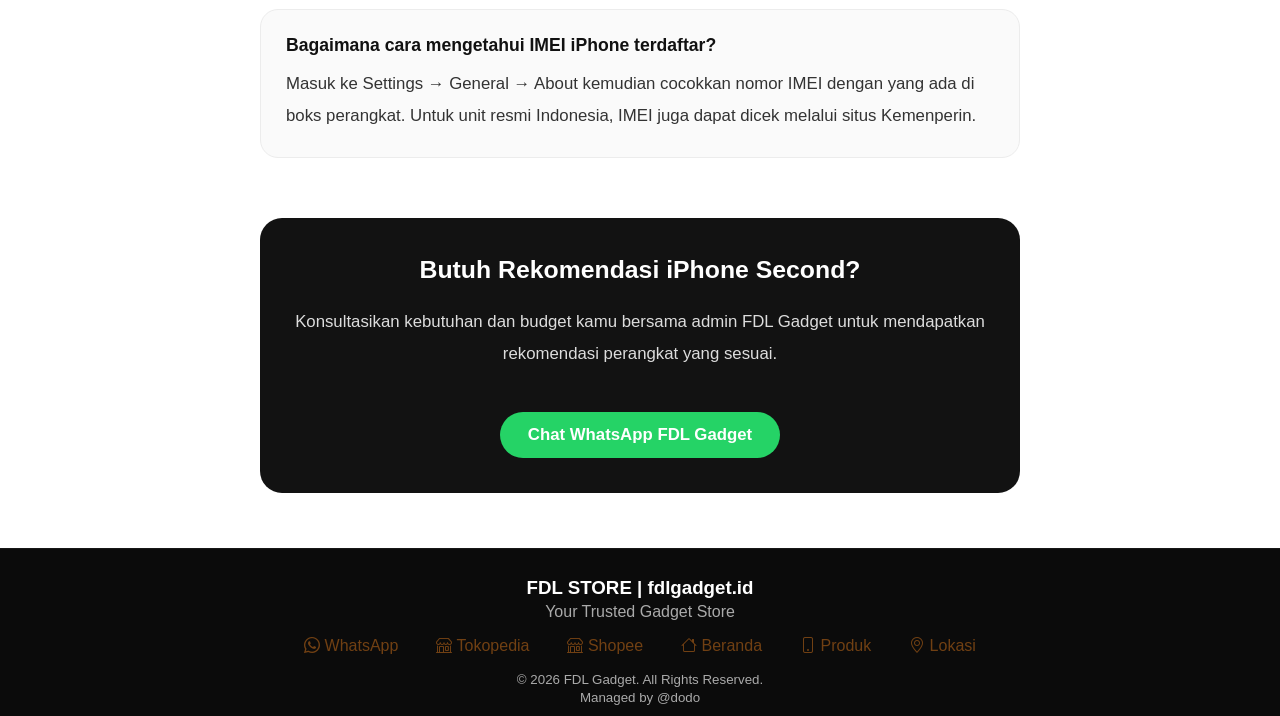
==== commit 960cd8bc: "update tipis" ====
--- a/artikel/cara-cek-iphone-second.html
+++ b/artikel/cara-cek-iphone-second.html
@@ -30,7 +30,7 @@
     <nav class="article-navbar">
       <div class="article-navbar-inner">
         <a href="../index.html" class="article-brand">
-          <img src="../img/logo.png" alt="FDL Gadget" />
+          <img src="../img/webp/logo.webp" alt="Logo FDL Gadget" />
 
           <span>FDL Gadget</span>
         </a>
@@ -55,7 +55,7 @@
       <div class="article-meta">
         <span>
           <i class="fa-regular fa-calendar"></i>
-          Diperbarui: 20 Juli 2026
+          Diperbarui: Senin, 20 Juli 2026
         </span>
 
         <span>
@@ -65,7 +65,7 @@
       </div>
 
       <div class="article-toc">
-        <h3>Daftar Isi</h3>
+        <h2 class="article-toc-h2">Daftar Isi</h2>
 
         <ol>
           <li><a href="#imei">Cek IMEI dan Status Jaringan</a></li>
@@ -328,15 +328,11 @@
             Pilihan aman untuk penggunaan harian dengan dukungan jaringan lokal.
           </li>
 
-          <br />
-
           <li>
             <b>iPhone Ex-Inter dengan pengecekan kondisi jaringan</b><br />
             Pilihan lebih hemat bagi pengguna yang ingin mendapatkan iPhone
             dengan harga lebih terjangkau.
           </li>
-
-          <br />
 
           <li>
             <b>iPhone Ex-Inter Wi-Fi Only</b><br />
--- a/css/artikel.css
+++ b/css/artikel.css
@@ -104,25 +104,17 @@
   font-size: 0.95rem;
   margin-bottom: 35px;
   display: flex;
-
-  align-items: center;
-
+  align-items: center;
   gap: 25px;
-
   flex-wrap: wrap;
-
-  color: #777;
-
+  color: #999999;
   font-size: 0.95rem;
-
   margin: 20px 0 35px;
 }
 
 .article-meta span {
   display: flex;
-
-  align-items: center;
-
+  align-items: center;
   gap: 8px;
 }
 
@@ -144,22 +136,20 @@
 
 .article-toc {
   background: #fafafa;
-
   border: 1px solid #ececec;
-
   border-radius: 18px;
-
   padding: 28px;
-
   margin-bottom: 50px;
 }
 
-.article-toc h3 {
+.article-toc-h2 {
   margin: 0 0 18px;
-
   font-size: 1.2rem;
-
   color: #111;
+}
+
+.article-toc li {
+  margin-bottom: 12px;
 }
 
 /* =========================
@@ -226,23 +216,16 @@
 
 .faq-item {
   background: #fafafa;
-
   border: 1px solid #ececec;
-
   border-radius: 18px;
-
   padding: 25px;
-
   margin-bottom: 20px;
 }
 
 .faq-item h3 {
   margin-top: 0;
-
   margin-bottom: 12px;
-
   font-size: 1.1rem;
-
   color: #111;
 }
 
@@ -321,9 +304,12 @@
 .footer-links a {
   margin: 0 10px;
   text-decoration: none;
-  color: #714013;
-}
-
+  color: var(--gold) !important;
+}
+
+.footer-links a:hover {
+  color: #ffffff !important;
+}
 /* =========================
    MOBILE
 ========================= */
@@ -355,9 +341,7 @@
 
   .article-meta {
     flex-direction: column;
-
     align-items: flex-start;
-
     gap: 12px;
   }
 
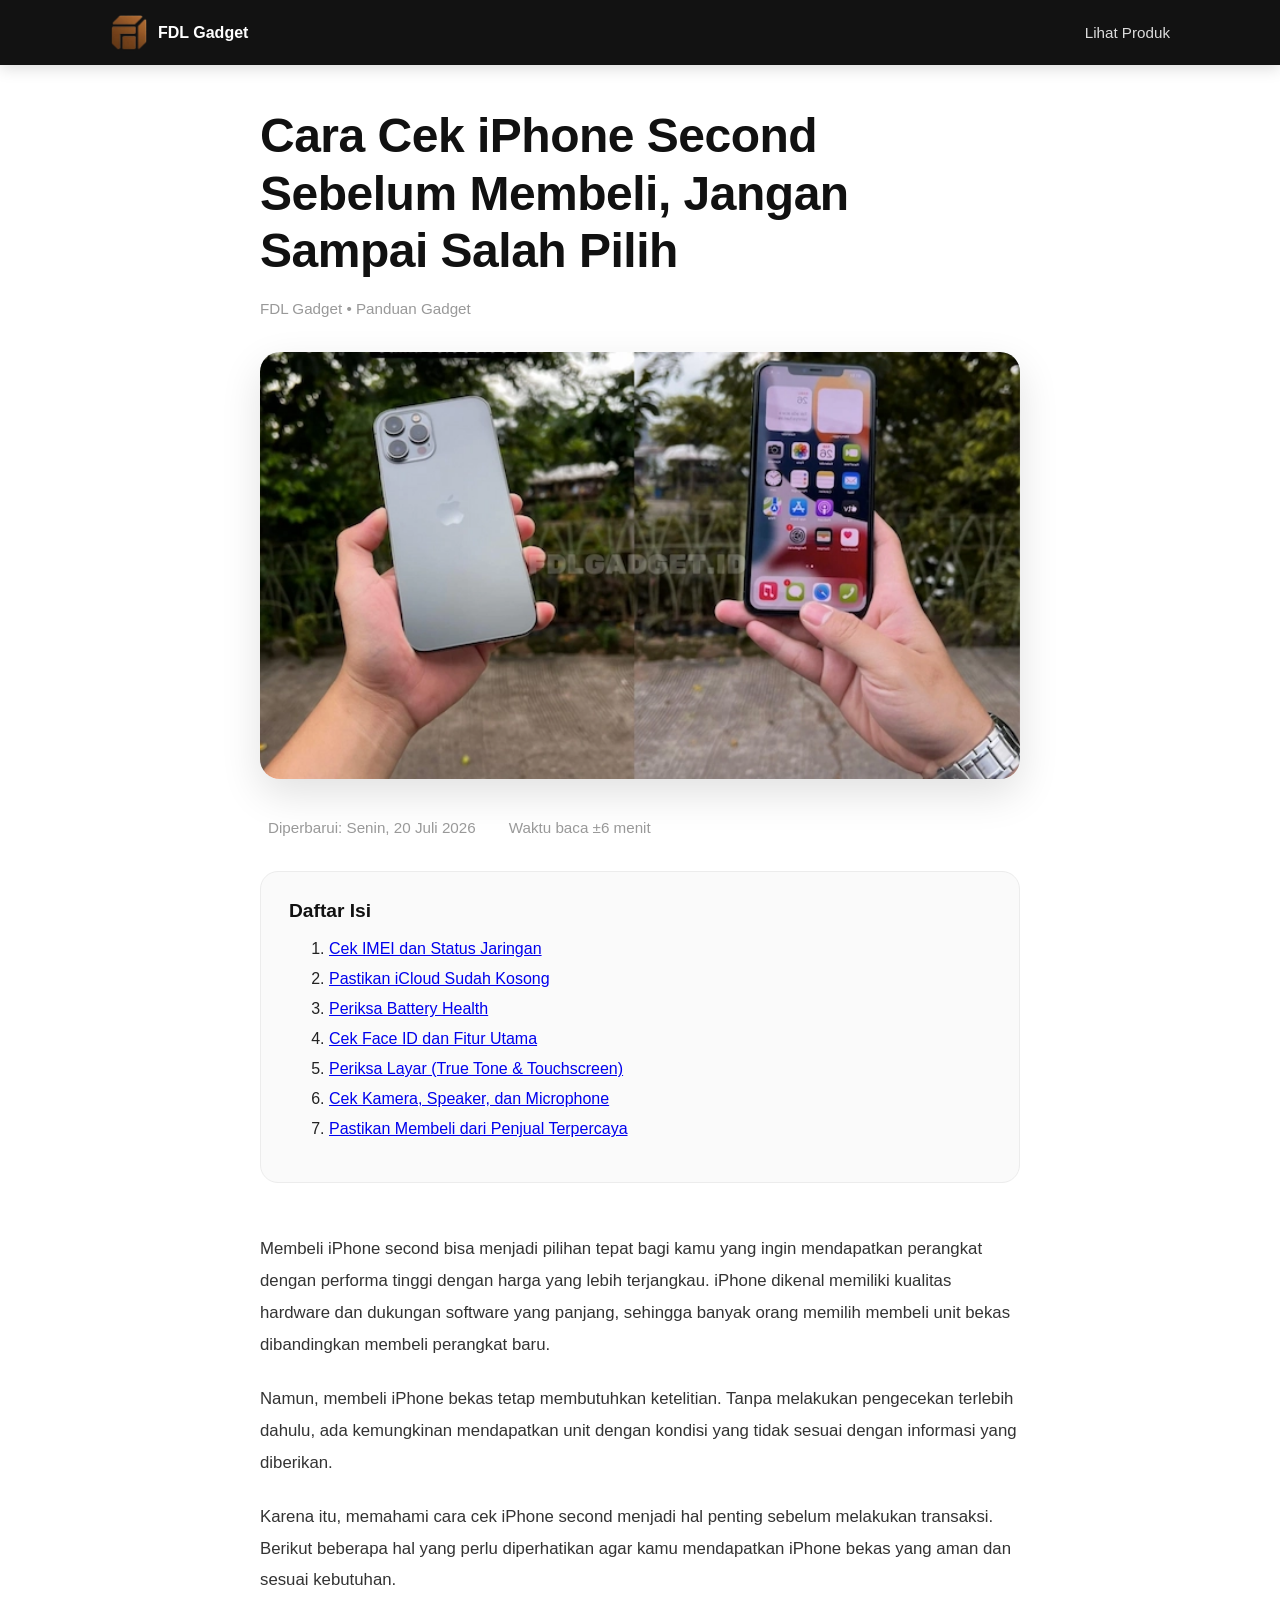
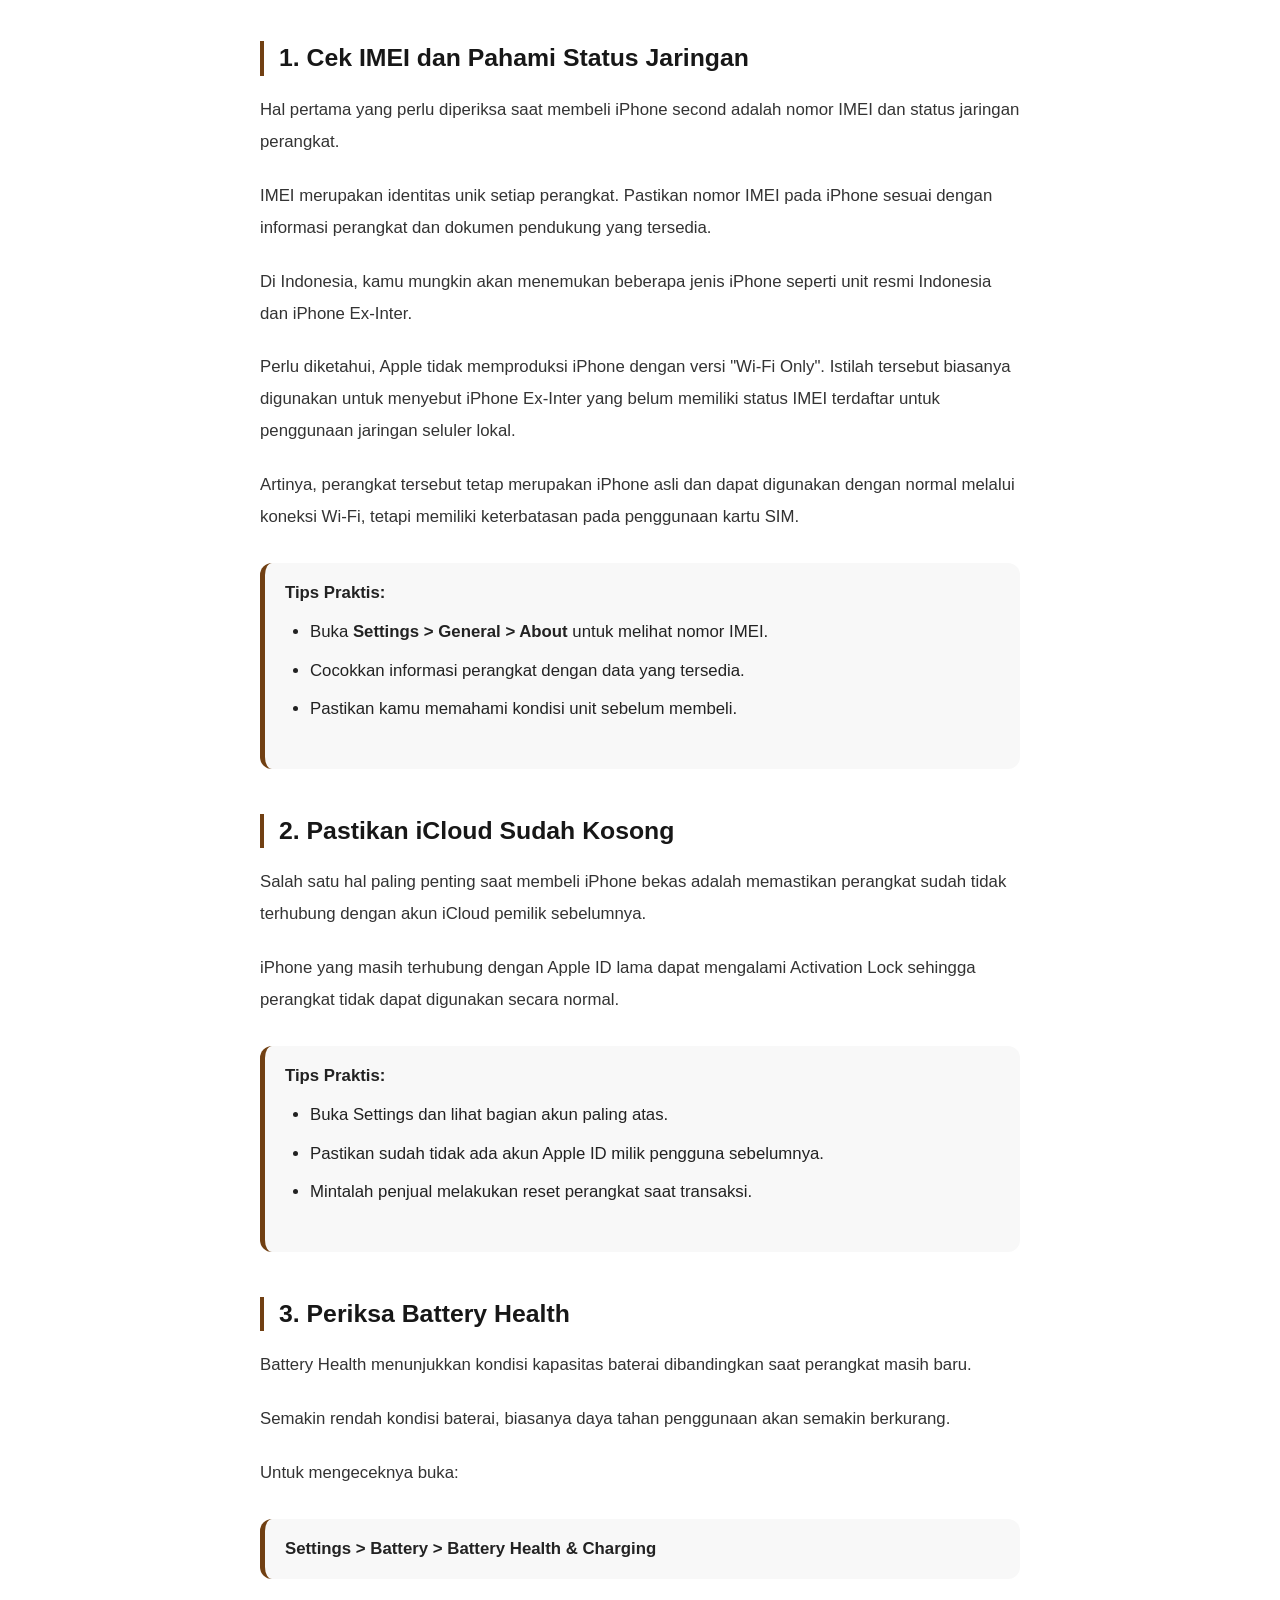
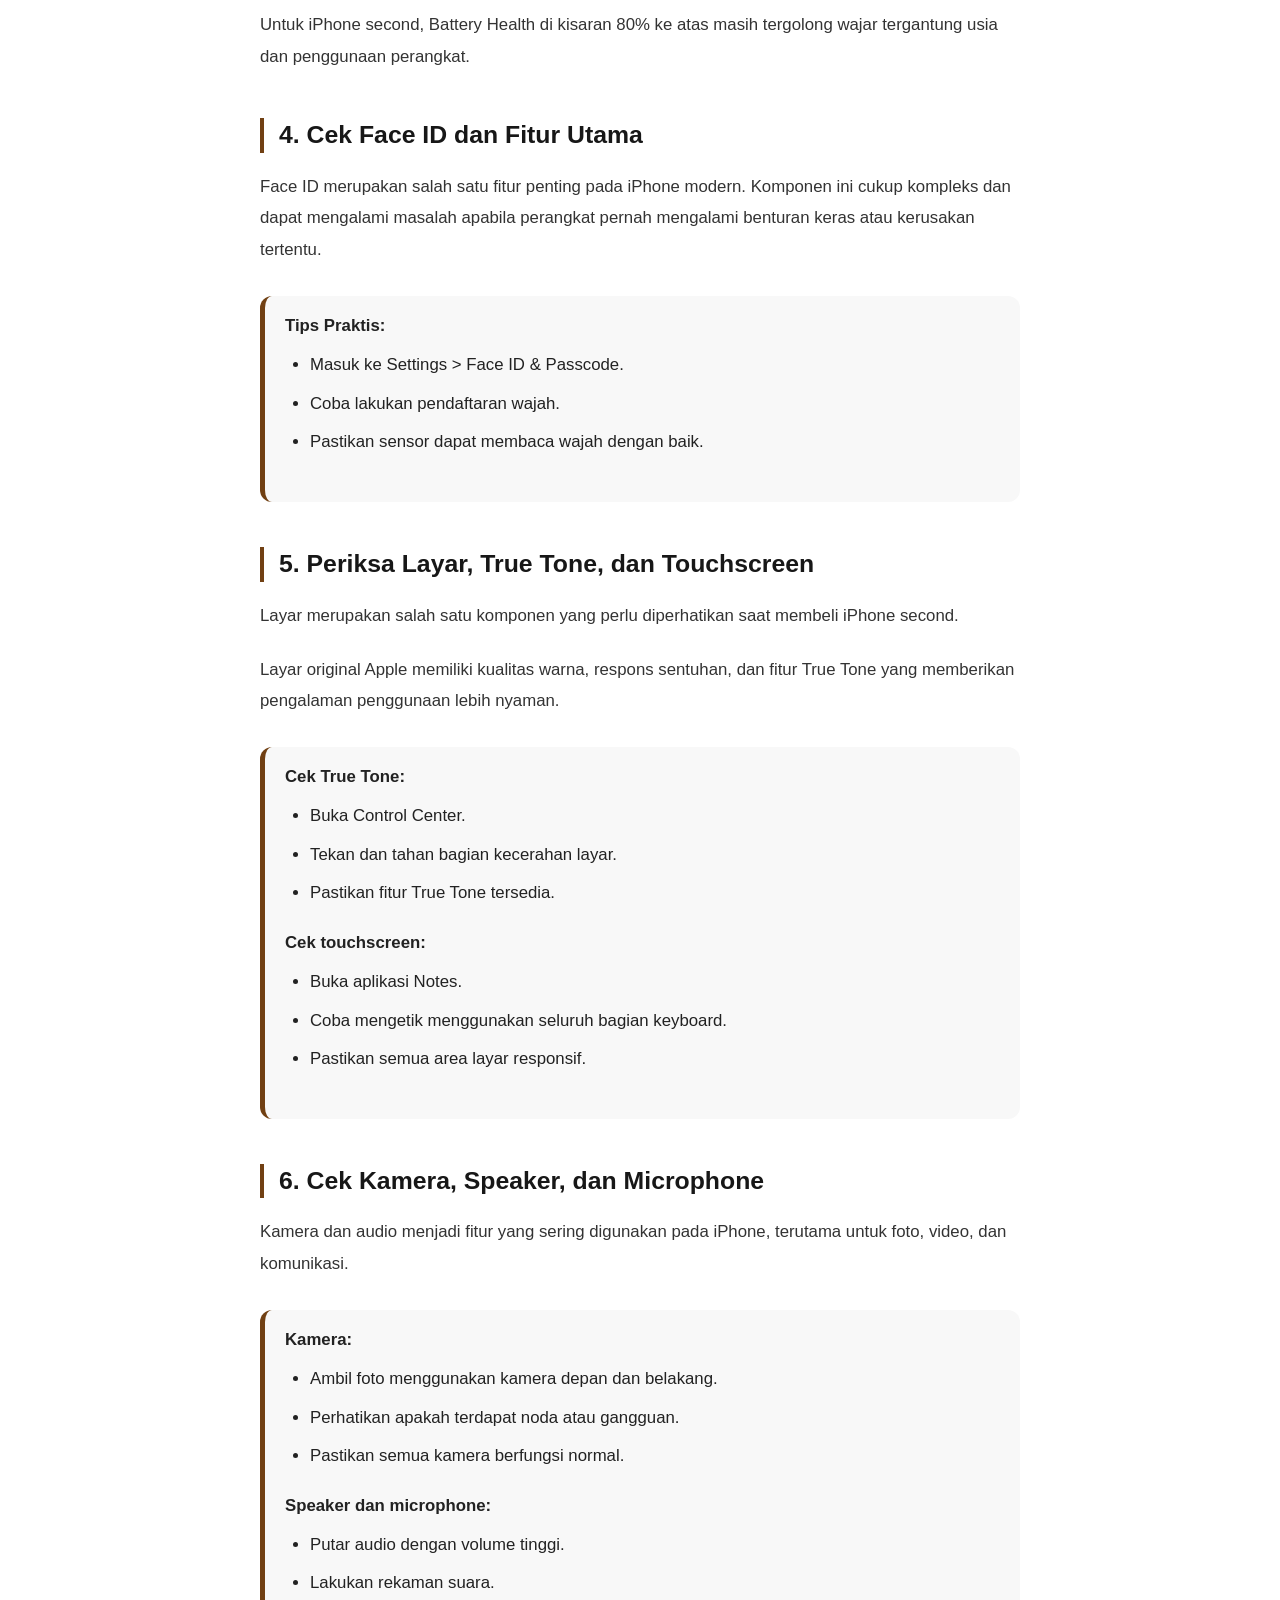
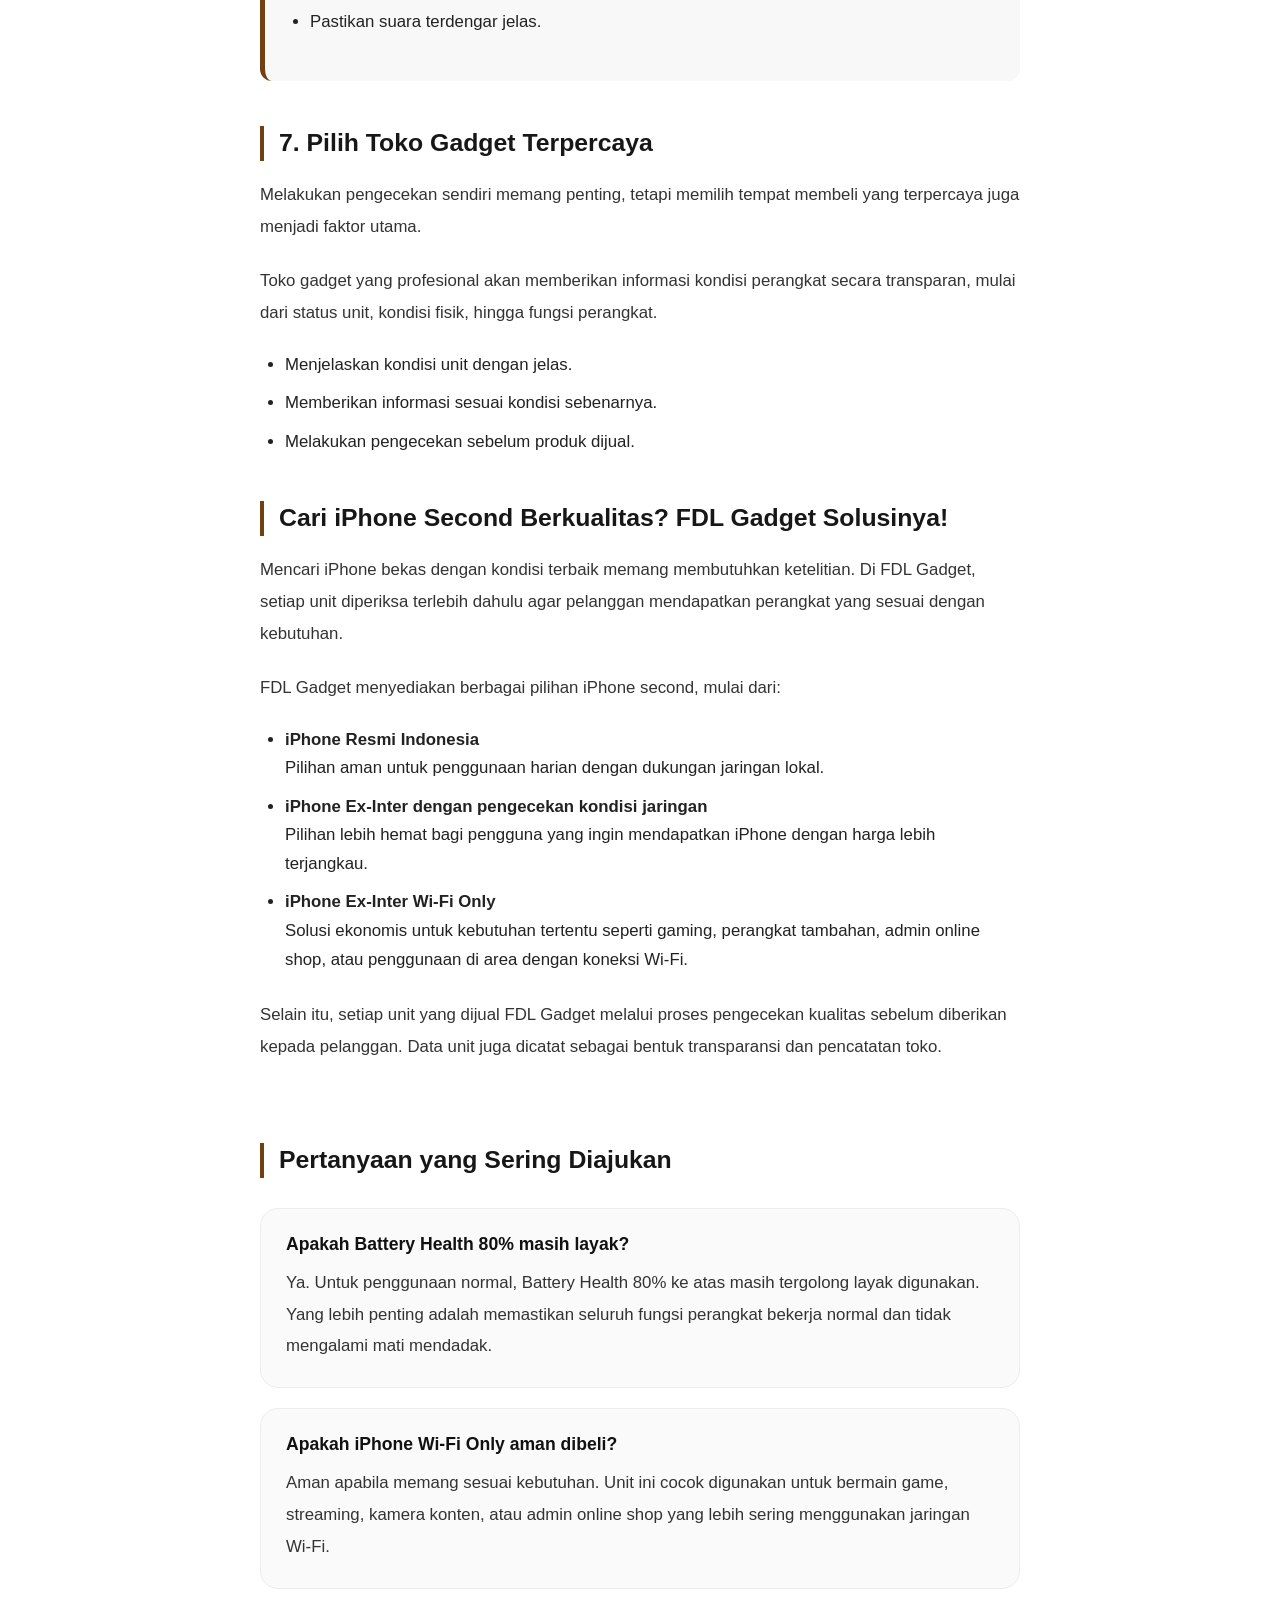
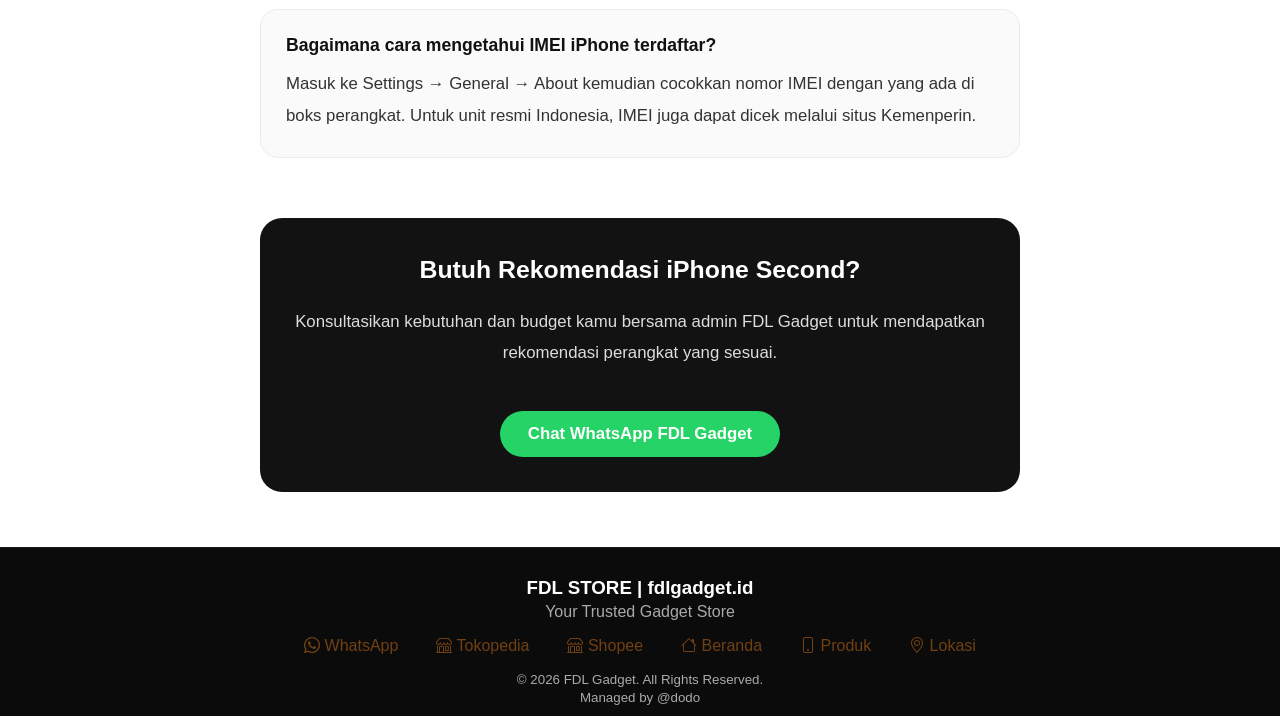
==== commit 56d82a3d: "optimize artikel" ====
--- a/artikel/cara-cek-iphone-second.html
+++ b/artikel/cara-cek-iphone-second.html
@@ -22,6 +22,12 @@
       href="https://cdn.jsdelivr.net/npm/bootstrap-icons@1.11.3/font/bootstrap-icons.min.css"
       rel="stylesheet"
     />
+    <link
+      rel="preload"
+      as="image"
+      href="../img/artikel/iphone-check.webp"
+      fetchpriority="high"
+    />
   </head>
 
   <body>
--- a/css/artikel.css
+++ b/css/artikel.css
@@ -124,6 +124,7 @@
 
 .article-cover {
   width: 100%;
+  height: auto;
   display: block;
   border-radius: 20px;
   margin-bottom: 40px;
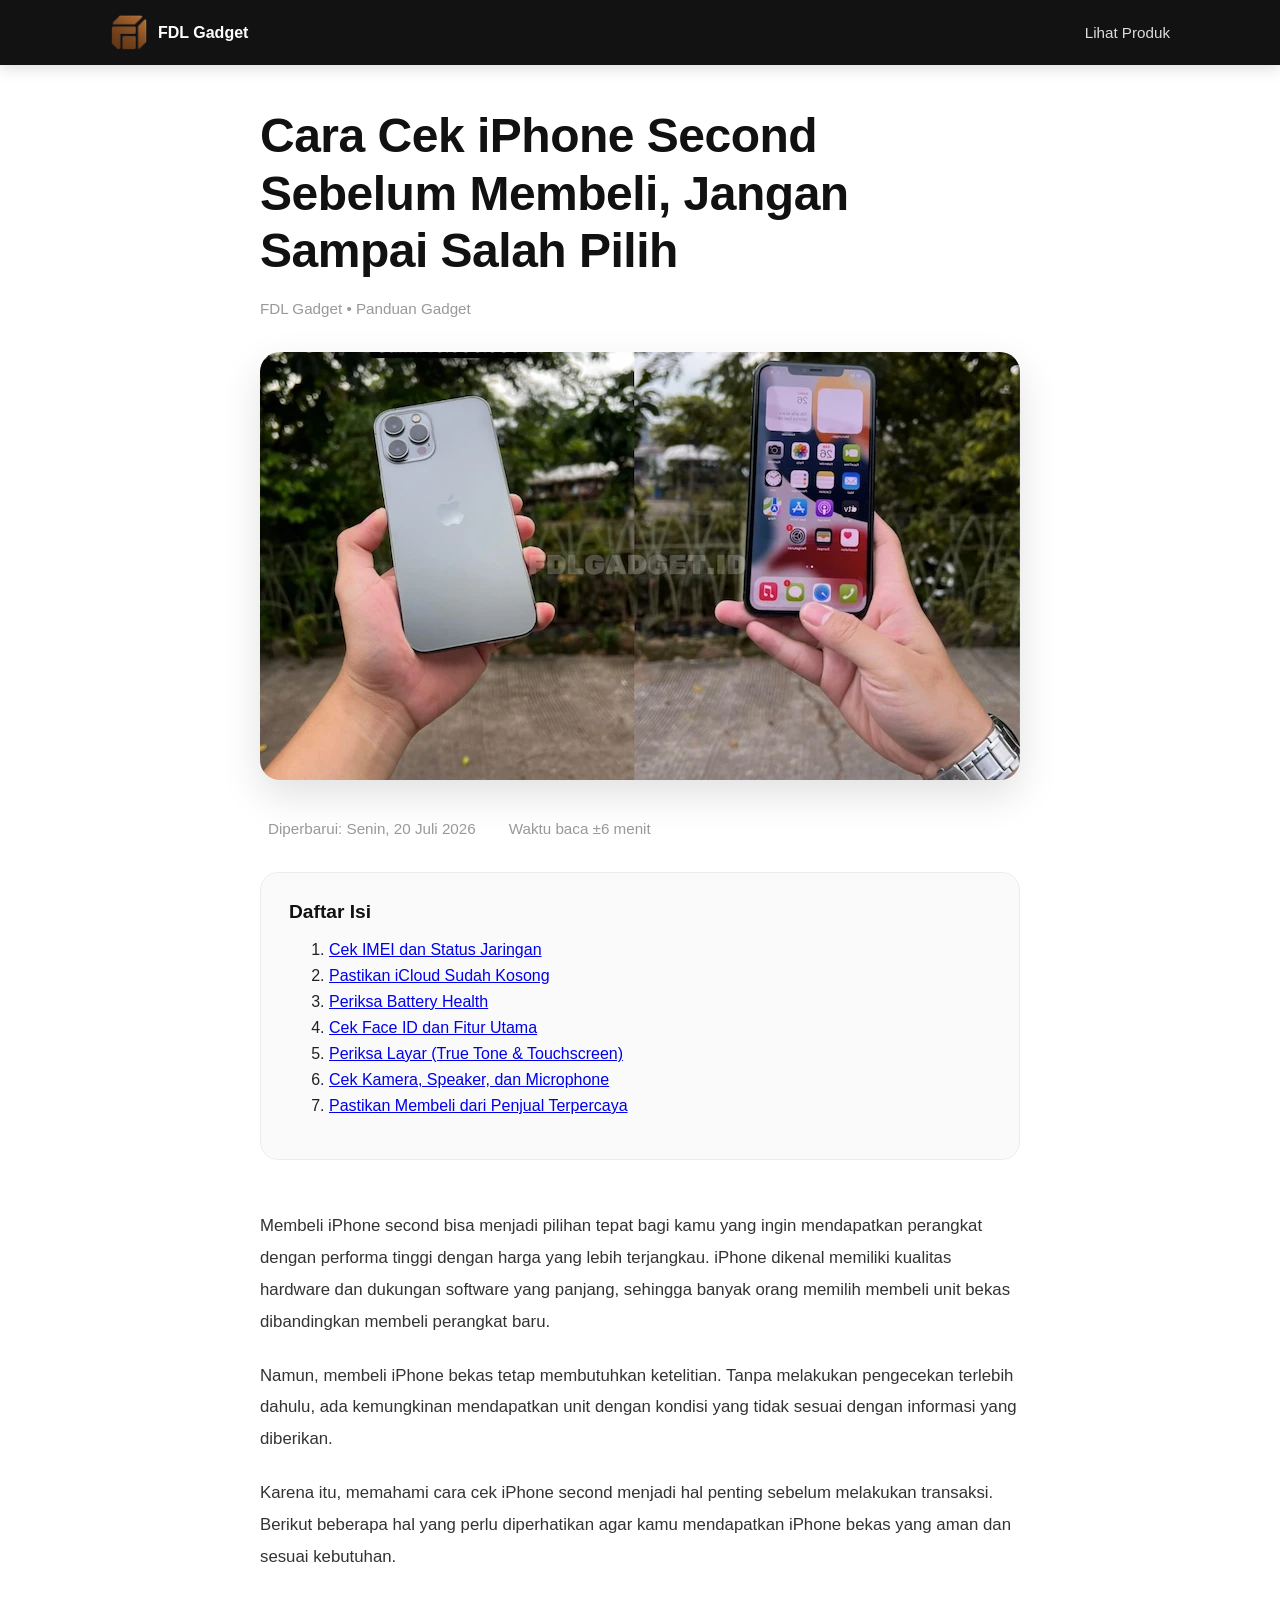
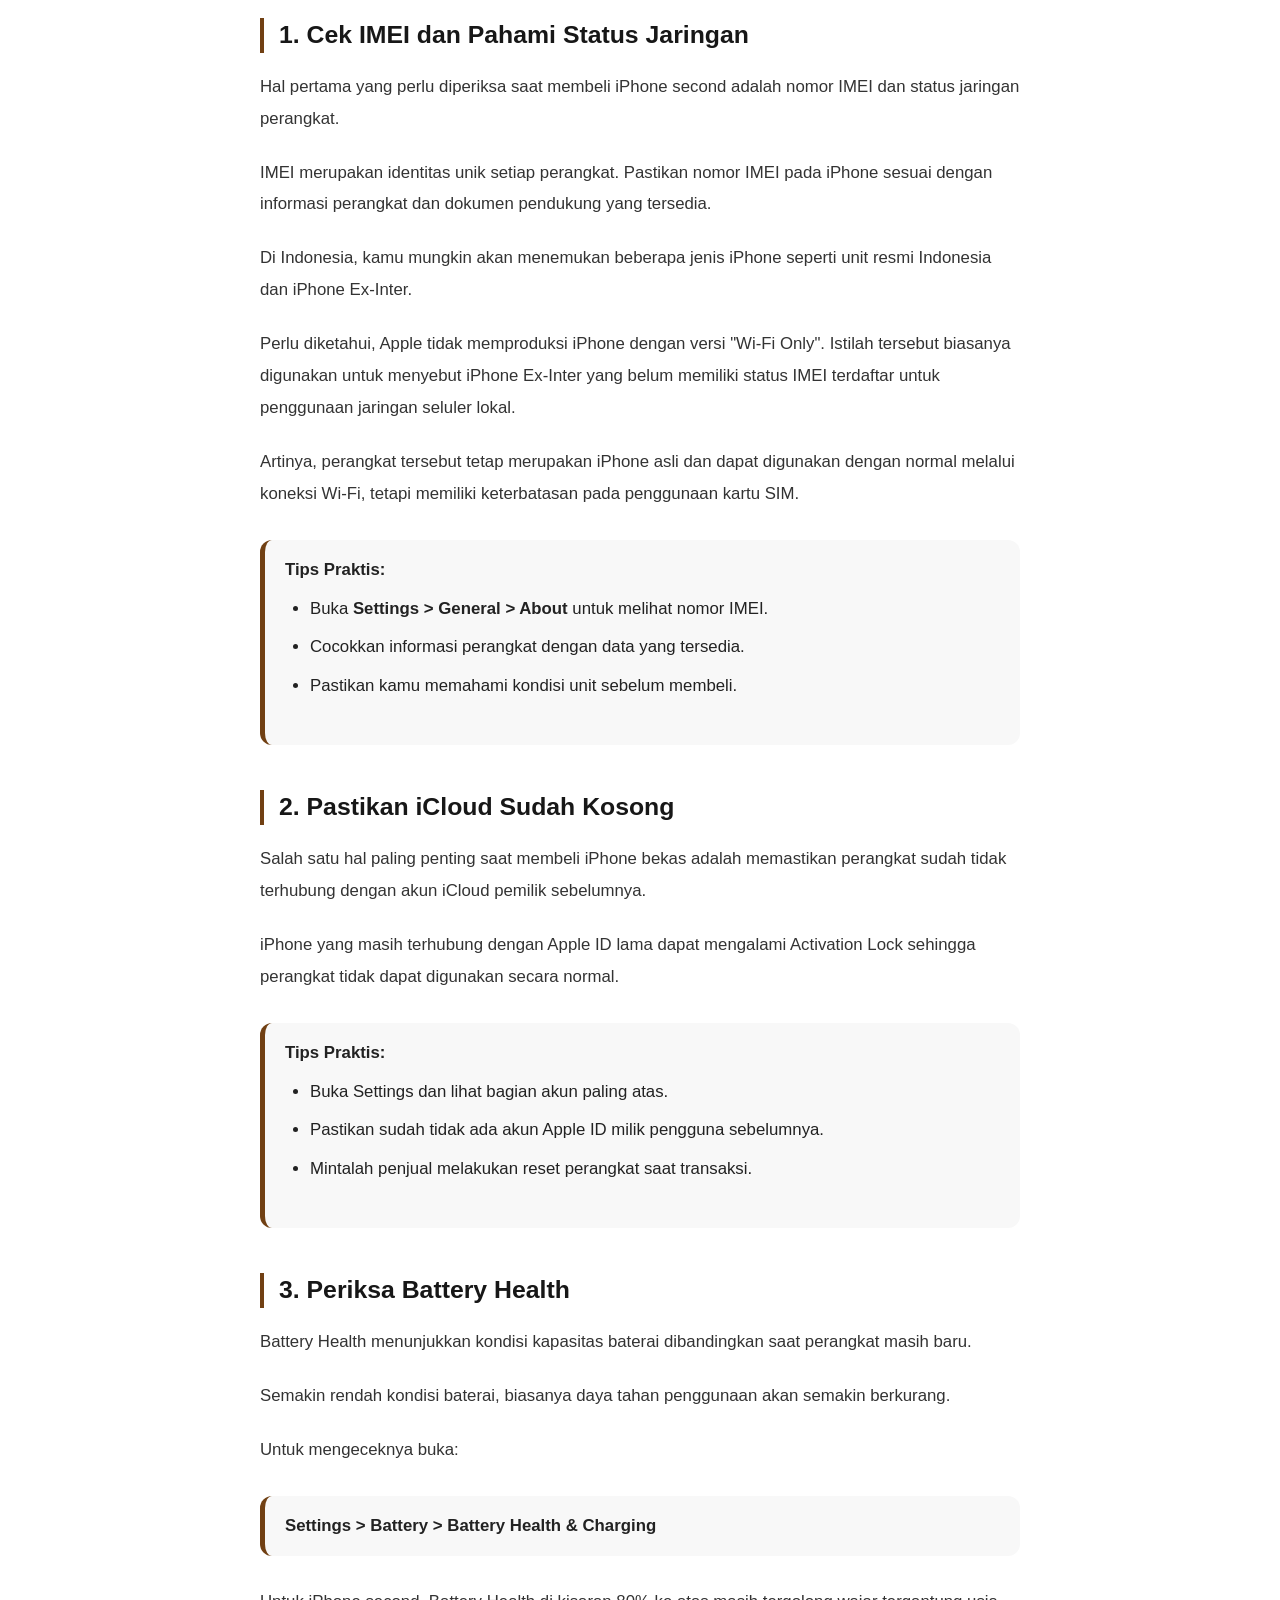
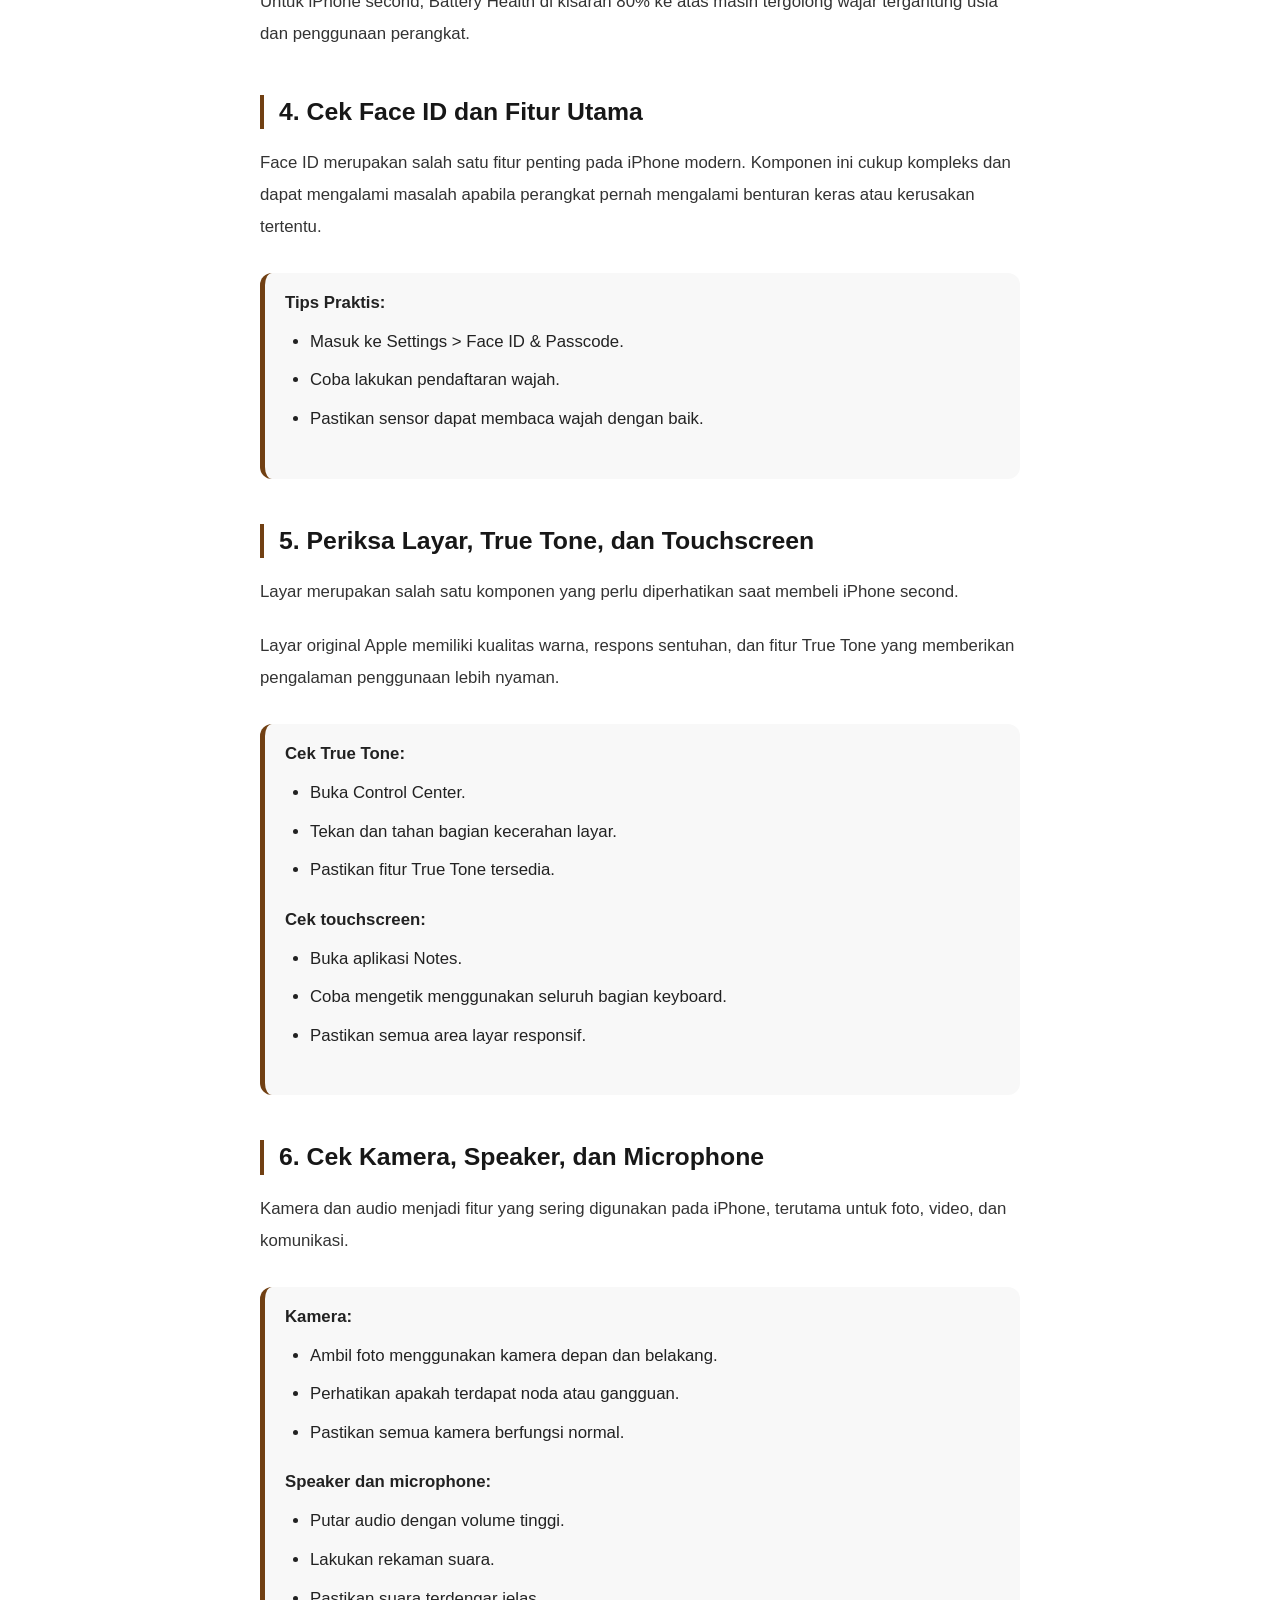
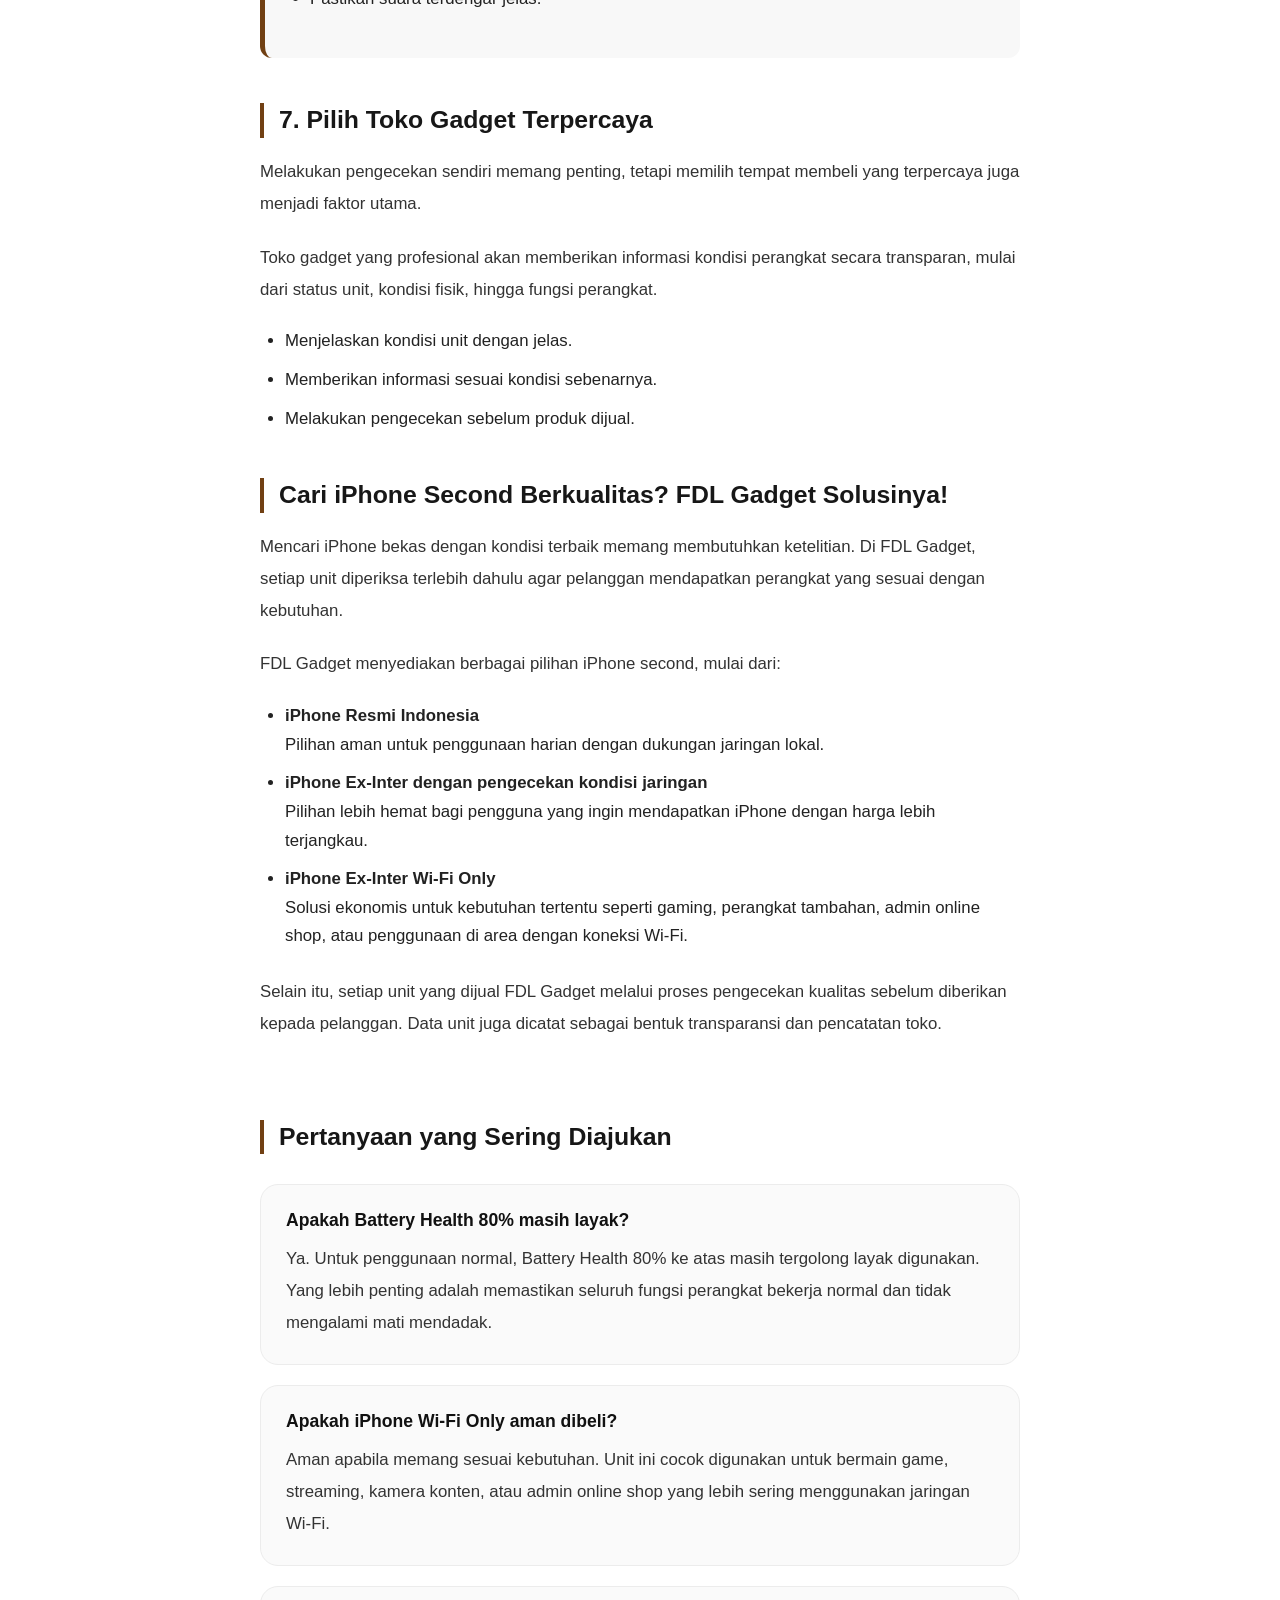
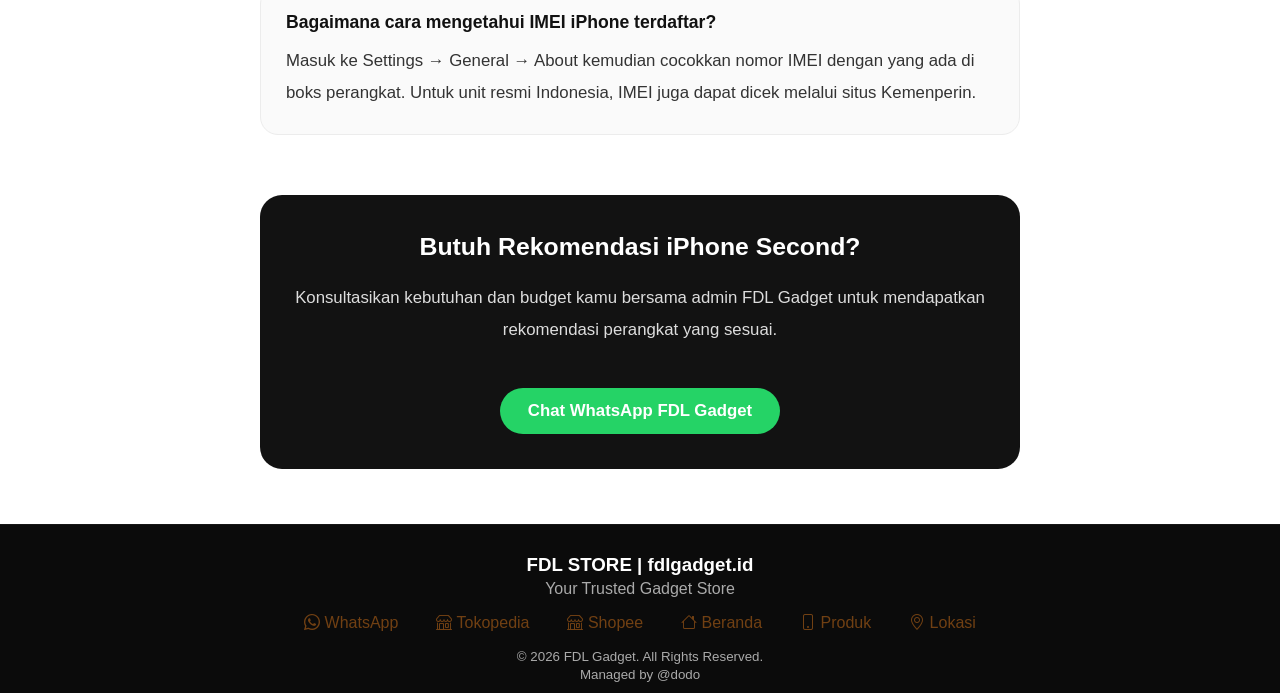
==== commit 4d32227a: "optimize artikel 2" ====
--- a/artikel/cara-cek-iphone-second.html
+++ b/artikel/cara-cek-iphone-second.html
@@ -36,7 +36,12 @@
     <nav class="article-navbar">
       <div class="article-navbar-inner">
         <a href="../index.html" class="article-brand">
-          <img src="../img/webp/logo.webp" alt="Logo FDL Gadget" />
+          <img
+            src="../img/webp/logo.webp"
+            width="38"
+            height="38"
+            alt="Logo FDL Gadget"
+          />
 
           <span>FDL Gadget</span>
         </a>
@@ -54,6 +59,8 @@
 
       <img
         src="../img/artikel/iphone-check.webp"
+        width="760"
+        height="428"
         alt="Cara cek iPhone second sebelum membeli"
         class="article-cover"
       />
--- a/css/artikel.css
+++ b/css/artikel.css
@@ -150,7 +150,7 @@
 }
 
 .article-toc li {
-  margin-bottom: 12px;
+  margin-bottom: 8px;
 }
 
 /* =========================
